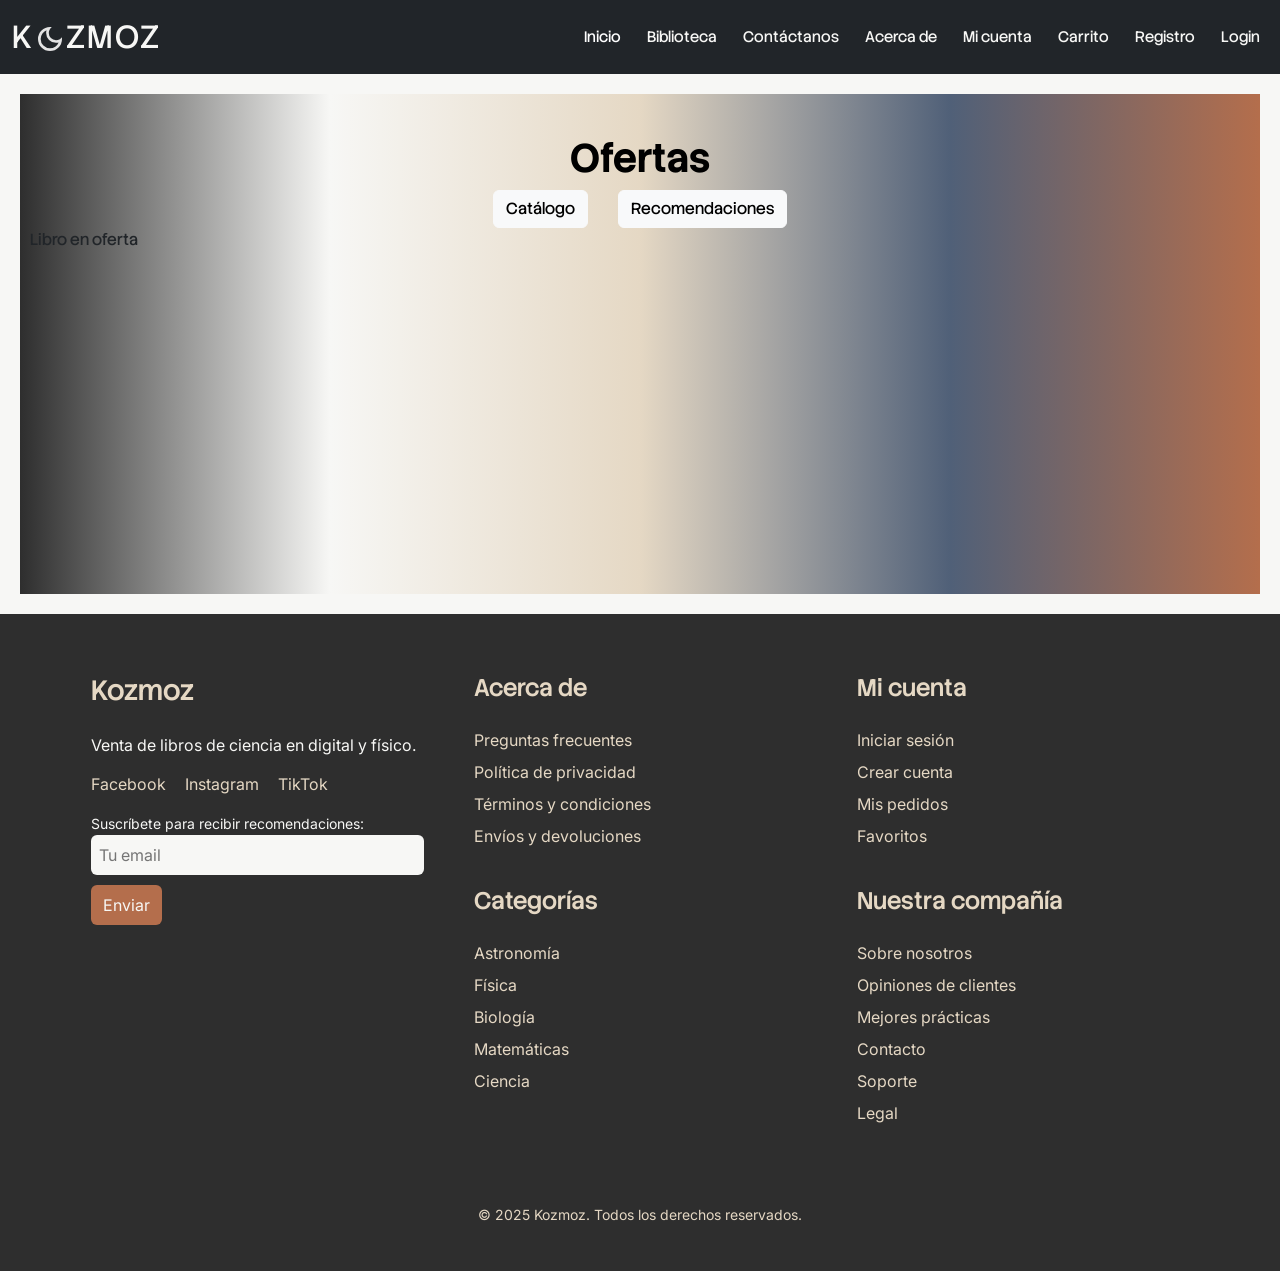
==== index.html @ bef9c787 "se soluciona errores" ====
<!DOCTYPE html>
<html lang="en">

<head>
    <meta charset="UTF-8">
    <meta name="viewport" content="width=device-width, initial-scale=1.0">

    <title>Home</title>

    <!-- Bootstrap -->
    <link href="https://cdn.jsdelivr.net/npm/bootstrap@5.3.2/dist/css/bootstrap.min.css" rel="stylesheet">

    <!-- Estilos propios -->
    <link rel="stylesheet" href="./CSS/estilos.css">

    <!-- Stack Sans Headline -->
    <link rel="preconnect" href="https://fonts.googleapis.com">
    <link rel="preconnect" href="https://fonts.gstatic.com" crossorigin>
    <link href="https://fonts.googleapis.com/css2?family=Stack+Sans+Headline:wght@200..700&display=swap" rel="stylesheet">

    <!-- Inter -->
    <link rel="preconnect" href="https://fonts.googleapis.com">
    <link rel="preconnect" href="https://fonts.gstatic.com" crossorigin>
    <link href="https://fonts.googleapis.com/css2?family=Inter:ital,opsz,wght@0,14..32,100..900;1,14..32,100..900&family=Stack+Sans+Headline:wght@200..700&display=swap" rel="stylesheet">
    
</head>

<body>
 <!--Yerania-->
    <!-- NavBar -->
    <nav class="navbar navbar-expand-lg navbar-dark bg-dark">
        <div class="container-fluid">
    <!-- Logo -->
            <a class="navbar-brand logo-text" href="#">
                K<span class="icon"><svg xmlns="http://www.w3.org/2000/svg" height="32px" viewBox="0 -960 960 960"
                        width="32px" fill="#e3e3e3">
                        <path
                            d="M480-120q-150 0-255-105T120-480q0-150 105-255t255-105q14 0 27.5 1t26.5 3q-41 29-65.5 75.5T444-660q0 90 63 153t153 63q55 0 101-24.5t75-65.5q2 13 3 26.5t1 27.5q0 150-105 255T480-120Zm0-80q88 0 158-48.5T740-375q-20 5-40 8t-40 3q-123 0-209.5-86.5T364-660q0-20 3-40t8-40q-78 32-126.5 102T200-480q0 116 82 198t198 82Zm-10-270Z" />
                    </svg></span>ZMOZ
            </a>
          <!-- Logo 
            <a class="navbar-brand logo-text" href="#">
                KOZMOZ
            </a>-->

            <!-- Botón Responsive -->
            <button class="navbar-toggler" type="button" data-bs-toggle="collapse" data-bs-target="#navbarNav"
                aria-controls="navbarNav" aria-expanded="false" aria-label="Toggle navigation">
                <span class="navbar-toggler-icon"></span>
            </button>

            <!-- Enlaces -->
            <div class="collapse navbar-collapse" id="navbarNav">
                <ul class="navbar-nav ms-auto">

                    <li class="nav-item">
                        <a class="nav-link active" href="#">Inicio</a>
                    </li>

                    <li class="nav-item">
                        <a class="nav-link" href="#">Biblioteca</a>
                    </li>

                    <li class="nav-item">
                        <a class="nav-link" href="#">Contáctanos</a>
                    </li>

                    <li class="nav-item">
                        <a class="nav-link" href="./acercaDe.html">Acerca de</a>
                    </li>

                    <li class="nav-item">
                        <a class="nav-link" href="#">Mi cuenta</a>
                    </li>

                    <li class="nav-item">
                        <a class="nav-link" href="#">Carrito</a>
                    </li>

                    <li class="nav-item">
                        <a class="nav-link" href="#">Registro</a>
                    </li>

                    <li class="nav-item">
                        <a class="nav-link" href="#">Login</a>
                    </li>

                </ul>
            </div>
        </div>
    </nav>
    <!--/Yerania-->


<!--Carlos y Karen-->


    <!-- Sección principal -->
     <section class="hero">

        <div class="miCaja">

        <h1 class="titulo">Ofertas</h1>

        <div class="buttons">
            <button style="margin-right: 15px;" type="button" class="btn btn-light">Catálogo</button>
            <button style="margin-left: 15px;" type="button" class="btn btn-light">Recomendaciones</button>
        </div>

        <div class="product-placeholder">
            <div class="product-box">Libro en oferta</div>
        </div>
    </section>
    </div>


    <!--Footer-->
  <footer class="footer">
  <div class="footer-container">

    <div class="footer-column">
      <h3>Kozmoz</h3>
      <p>Venta de libros de ciencia en digital y físico.</p>

      <div class="footer-social">
        <a href="#">Facebook</a>
        <a href="#">Instagram</a>
        <a href="#">TikTok</a>
      </div>

      <form class="footer-newsletter">
        <label>Suscríbete para recibir recomendaciones:</label>
        <input type="email" placeholder="Tu email">
        <button type="submit">Enviar</button>
      </form>
    </div>

    <div class="footer-column">
      <h4>Acerca de</h4>
      <ul>
        <li><a href="#">Preguntas frecuentes</a></li>
        <li><a href="#">Política de privacidad</a></li>
        <li><a href="#">Términos y condiciones</a></li>
        <li><a href="#">Envíos y devoluciones</a></li>
      </ul>

      <h4>Categorías</h4>
      <ul>
        <li><a href="#">Astronomía</a></li>
        <li><a href="#">Física</a></li>
        <li><a href="#">Biología</a></li>
        <li><a href="#">Matemáticas</a></li>
        <li><a href="#">Ciencia</a></li>
      </ul>
    </div>

    <div class="footer-column">
      <h4>Mi cuenta</h4>
      <ul>
        <li><a href="#">Iniciar sesión</a></li>
        <li><a href="#">Crear cuenta</a></li>
        <li><a href="#">Mis pedidos</a></li>
        <li><a href="#">Favoritos</a></li>
      </ul>

      <h4>Nuestra compañía</h4>
      <ul>
        <li><a href="#">Sobre nosotros</a></li>
        <li><a href="#">Opiniones de clientes</a></li>
        <li><a href="#">Mejores prácticas</a></li>
        <li><a href="#">Contacto</a></li>
        <li><a href="#">Soporte</a></li>
        <li><a href="#">Legal</a></li>
      </ul>
    </div>

  </div>

  <div class="footer-bottom">
    <p>© 2025 Kozmoz. Todos los derechos reservados.</p>
  </div>
</footer>

       
    </body>

</html>
---- CSS/estilos.css ----
/* Variables de estilo */

html {
    /* color de fondo y color de letra navBar */
    --bgColor: #F7F7F5;
    --bgnavBarColor: #2E2E2E;
    --navBarLogo: "Montserrat", "sans-serif";

    /* Quienes somos? */
    --h2Color: #506078;
    --h2Font: "Stack Sans Headline", "sans-serif"; /*Poppins

    /* Vision, mision, valores, titulos de bios. */
    --titleMision: #B46E4C;

    /* parrafos */
    --pColor: Black;
    --pFont: "Inter", "sans-serif";

    /*Footer pagina principal*/
    --footerBg: #2E2E2E;          
    --footerText: #F7F7F5;        
    --footerLink: #E5D8C4;       
    --footerLinkHover: #B46E4C;   
    --footerTitle: #E5D8C4;       
    --footerInputBg: #F7F7F5;    
    --footerInputText: #2E2E2E;   
    --footerBtnBg: #B46E4C;      
    --footerBtnText: #F7F7F5;     


}

body {
    margin: 0;
    padding: 0;
    background-color: var(--bgColor) !important;
    font-family: var(--h2Font);
}

/* ========================= acerca de nosotr@s========================= */

/*NavBar*/
/*Texto del logotipo*/
.logo-text {
    font-family: var(--h2Font);
    font-size: 2rem !important;
    letter-spacing: 2px;
    font-weight: 400;
    color: var(--bgColor) !important;
}
/* Ajustes de los enlaces del navbar */
.navbar-nav .nav-link {
    font-family: var(--h2Font);
    font-size: 0.95rem;
    font-weight: 400;
    transition: 0.3s ease;
    color: var(--bgColor);
}
/*Efecto hover cuando el usuario pasa el mouse*/
.navbar-nav .nav-link:hover {
    color: var(--titleMision);
}
/* Ajuste pequeño para separar un poco los enlaces del navBar */
.nav-item {
    margin-left: 10px;
}

/* Quienes somos */

h1, h1.title-Us, h1.contacto {
    color: var(--h2Color);
    font-family: var(--h2Font);
    font-size: 45px;
    text-align: center;
    margin-top: 20px;
}

h1.descripcion {
    color: var(--h2Color);
    font-family: var(--h2Font);
    font-size: 40px;
    background-color: var(--bgColor);
}

h2.descripcion {
    text-align: center;
}

.descripcion {
    background-color: var(--bgColor);
    width: 27.8rem;
    border-radius: 10px;
}

div.descripcion1 {
    background-color: var(--bgColor);
    width: 29.7rem;
    border-radius: 10px;
}

img.descripcion1 {
    width: 35rem;
    height: 23rem;
    border-radius: 10px;
}

.descripcionCard {
    background-color: var(--bgColor);
    width: 29.8rem;
}

.descripcion1:hover {
    transform: scale(1.01);
    box-shadow: 0px 6px 18px rgba(0, 0, 0, 0.2);
    transition: transform .2s ease-in-out, box-shadow .2s ease-in-out;
}

h2.banner {
    color: var(--h2Color);
    font-family: var(--h2Font);
    font-size: 40px;
    text-align: center;
    margin-top: 50px;
}

.card-textobanner {
    background-color: var(--bgColor);
    font-family: var(--pFont);
    font-size: 25px;
    text-align: justify;
}

p.descripcion {
    background-color: var(--bgColor);
    color: var(--bgnavBarColor);
    font-family: var(--pFont);
    font-size: 22px;
    text-align: justify;
}

/*Biografías*/

.titulo {
    text-align: center;
    margin-top: 30px;
    font-size: 2.5rem;
    font-weight: 700;
    color: var(--titleMision);
}

.tarjeta {
    border-radius: 15px !important;
    overflow: hidden;
    box-shadow: 0px 4px 10px rgba(0, 0, 0, 0.1);
    transition: transform .2s ease-in-out, box-shadow .2s ease-in-out;
}

.tarjeta:hover {
    transform: scale(1.04);
    box-shadow: 0px 6px 18px rgba(0, 0, 0, 0.2);
}

.tarjeta img {
    height: 360px;
    object-fit: cover;
}

.card-body {
    background: var(--bgColor);
    padding: 20px;
}

h5.card-title {
    color: var(--bgColor);
    font-weight: bold;
    font-size: 1.25rem;
    margin-bottom: 10px;
    font-family: var(--h2Font);
}

p.card-text {
    color: var(--bgColor);
    font-size: 0.95rem;
    font-family: var(--pFont);
}

.card-body {
    background: var(--bgnavBarColor);
    padding: 20px;
}

.specialCard {
    width: 26rem;
    margin: auto;
    margin-top: 25px;
}


/* Footer */

    footer {
        display: flex;
        flex-direction: column;  /* Apila iconos arriba, texto abajo */
        align-items: center;     /* para centrar todo */
        gap: 15px;               /* Separación vertical */
        padding: 20px 0;
    }

    .footer-icon-row {
        display: flex;              
        gap: 25px;                  
        justify-content: center;    
        width: 100%;
        text-decoration:none;
    }

    a.bottom {
        text-decoration: none;
        font-size: 16px;
        color: black;
    }

/* Mision, vision y valores */

.accordion {
    width: 1000px;
    margin: 90px auto;
    color: black;
    background-color: white;
    padding: 45px 45px;
}

.accordion .container {
    position: relative;
    margin: 10px 10px;
}

.accordion .label {
    position: relative;
    padding: 10px 0;
    font-size: 30px;
    color: black;
    cursor: pointer;
}

.accordion .label::before {
    content: '+';
    color: black;
    position: absolute;
    top: 50%;
    right: -5px;
    font-size: 30px;
    transform: translateY(-50%);
}

.accordion .content {
    position: relative;
    background: white;
    height: 0;
    font-size: 20px;
    text-align: justify;
    width: 780px;
    overflow: hidden;
    transition: 0.5s;
}

.accordion hr {
    width: 100;
    margin-left: 0;
    border: 1px solid grey;
}

.accordion .container.active .content {
    height: 150px;
}

.accordion .container.active .label::before {
    content: '-';
    font-size: 30px;
}

/* ========================== Contáctanos ============================== */

.contacto {
    padding-top: 20px;
    text-align: center;
    font-family: var(--h2Font);
    color: var(--h2Color);
}

p.contacto {
    font-family: var(--pFont);
    color: var(--pColor);
    font-size: 20px;
    text-align: center;
}

label.contacto {
    font-size: 20px;
    text-align: center;
}

input.contacto,
label.contacto,
select option.contacto, selected option.contacto {
    width: 750px;
    height: 50px;
    font-size: 20px;
    padding: 8px;
    border-radius: 8px;
}

input.contacto {
    border: 1px solid #ccc;
    transition: box-shadow 0.3s ease;
}

textarea.contacto {
    width: 750px;
    height: 150px;
    font-size: 20px;
    padding: 8px;
    border-radius: 8px;
}

.contacto-boton {
    color: var(--bgColor);
    width: 200px;
    height: 50px;
    font-size: 20px;
    background-color: var(--titleMision);
    border: 1px #B46E4C !important;
    margin-bottom: 8rem;
}

.miCaja {
  width: auto;
  height: 500px;
  background: linear-gradient(to right,
  #2E2E2E,
  #F7F7F5,
  #E5D8C4,
  #506078,
  #B46E4C);
  padding: 10px; 
  margin: 20px;
}

.titulo{
    color: black;
}

.buttons {
  display: flex;
  justify-content: center; 
  align-items: center;   
}

/* ===================== Footer Kozmoz ===================== */

.footer {
    background: var(--footerBg);
    color: var(--footerText);
    padding: 60px 20px 30px;
    font-family: var(--pFont);
}

.footer-container {
    display: flex;
    flex-direction: row;
    gap: 50px;
    max-width: 1200px;
    margin: auto;
}

.footer-column {
    flex: 1;
    display: flex;
    flex-direction: column;
    gap: 15px;
}

.footer-column h3,
.footer-column h4 {
    color: var(--footerTitle);
    font-family: var(--h2Font);
    margin-bottom: 10px;
}

.footer-column p {
    color: var(--footerText);
    margin: 0;
}

.footer-column ul {
    list-style: none;
    padding: 0;
}

.footer-column ul li {
    margin-bottom: 8px;
}

.footer-column a {
    text-decoration: none;
    color: var(--footerLink);
    transition: 0.3s ease;
    font-family: var(--pFont);
}

.footer-column a:hover {
    color: var(--footerLinkHover);
}

.footer-social a {
    margin-right: 15px;
    font-family: var(--pFont);
}

.footer-newsletter label {
    font-family: var(--pFont);
    font-size: 14px;
    color: var(--footerText);
}

.footer-newsletter input {
    width: 100%;
    padding: 8px;
    background: var(--footerInputBg);
    color: var(--footerInputText);
    border: none;
    border-radius: 6px;
}

.footer-newsletter button {
    margin-top: 10px;
    padding: 8px 12px;
    background: var(--footerBtnBg);
    color: var(--footerBtnText);
    border: none;
    border-radius: 6px;
    cursor: pointer;
    font-family: var(--pFont);
}

.footer-newsletter button:hover {
    background: var(--footerLinkHover);
}

.footer-bottom {
    text-align: center;
    margin-top: 40px;
    font-size: 14px;
    color: var(--footerLink);
    font-family: var(--pFont);
}

/* Mobile */
@media (max-width: 768px) {
    .footer-container {
        flex-direction: column;
        text-align: center;
    }

    .footer-social a {
        margin-right: 10px;
    }
}

 /* Productos =========================================================== */
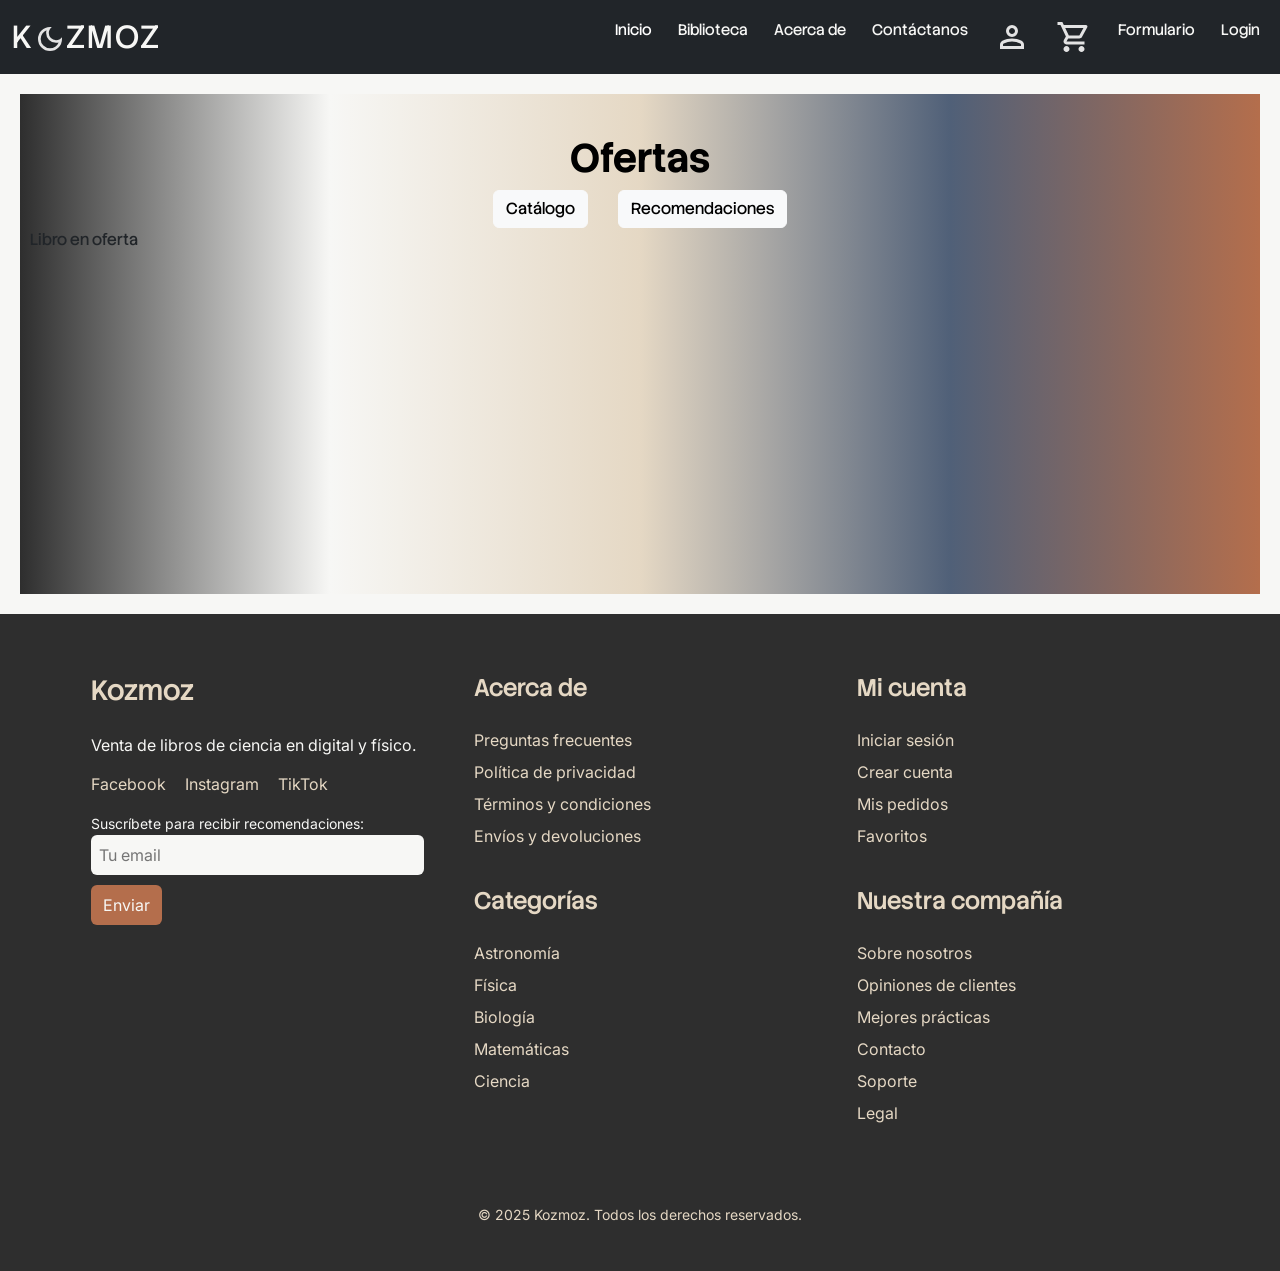
==== commit ac5bba2a: "Se agrega nuevo pie de página y barra de navegación a todas las páginas (5) y se hace responsiva la " ====
--- a/index.html
+++ b/index.html
@@ -26,11 +26,11 @@
 </head>
 
 <body>
- <!--Yerania-->
     <!-- NavBar -->
     <nav class="navbar navbar-expand-lg navbar-dark bg-dark">
         <div class="container-fluid">
-    <!-- Logo -->
+
+            <!-- Logo -->
             <a class="navbar-brand logo-text" href="#">
                 K<span class="icon"><svg xmlns="http://www.w3.org/2000/svg" height="32px" viewBox="0 -960 960 960"
                         width="32px" fill="#e3e3e3">
@@ -38,10 +38,6 @@
                             d="M480-120q-150 0-255-105T120-480q0-150 105-255t255-105q14 0 27.5 1t26.5 3q-41 29-65.5 75.5T444-660q0 90 63 153t153 63q55 0 101-24.5t75-65.5q2 13 3 26.5t1 27.5q0 150-105 255T480-120Zm0-80q88 0 158-48.5T740-375q-20 5-40 8t-40 3q-123 0-209.5-86.5T364-660q0-20 3-40t8-40q-78 32-126.5 102T200-480q0 116 82 198t198 82Zm-10-270Z" />
                     </svg></span>ZMOZ
             </a>
-          <!-- Logo 
-            <a class="navbar-brand logo-text" href="#">
-                KOZMOZ
-            </a>-->
 
             <!-- Botón Responsive -->
             <button class="navbar-toggler" type="button" data-bs-toggle="collapse" data-bs-target="#navbarNav"
@@ -54,15 +50,11 @@
                 <ul class="navbar-nav ms-auto">
 
                     <li class="nav-item">
-                        <a class="nav-link active" href="#">Inicio</a>
+                        <a class="nav-link active" href="./index.html">Inicio</a>
                     </li>
 
                     <li class="nav-item">
-                        <a class="nav-link" href="#">Biblioteca</a>
-                    </li>
-
-                    <li class="nav-item">
-                        <a class="nav-link" href="#">Contáctanos</a>
+                        <a class="nav-link" href="./Items.html">Biblioteca</a>
                     </li>
 
                     <li class="nav-item">
@@ -70,15 +62,28 @@
                     </li>
 
                     <li class="nav-item">
-                        <a class="nav-link" href="#">Mi cuenta</a>
+                        <a class="nav-link" href="./contacto.html">Contáctanos</a>
+                    </li>
+
+                    <!-- Perfil -->
+                    <li class="nav-item">
+                        <a class="nav-link" href="#"><svg xmlns="http://www.w3.org/2000/svg" height="36px"
+                                viewBox="0 -960 960 960" width="36px" fill="#e3e3e3">
+                                <path
+                                    d="M480-480q-66 0-113-47t-47-113q0-66 47-113t113-47q66 0 113 47t47 113q0 66-47 113t-113 47ZM160-160v-112q0-34 17.5-62.5T224-378q62-31 126-46.5T480-440q66 0 130 15.5T736-378q29 15 46.5 43.5T800-272v112H160Zm80-80h480v-32q0-11-5.5-20T700-306q-54-27-109-40.5T480-360q-56 0-111 13.5T260-306q-9 5-14.5 14t-5.5 20v32Zm240-320q33 0 56.5-23.5T560-640q0-33-23.5-56.5T480-720q-33 0-56.5 23.5T400-640q0 33 23.5 56.5T480-560Zm0-80Zm0 400Z" />
+                            </svg></a>
+                    </li>
+                    <!--Carrito -->
+                    <li class="nav-item">
+                        <a class="nav-link" href="#"><svg xmlns="http://www.w3.org/2000/svg" height="36px"
+                                viewBox="0 -960 960 960" width="36px" fill="#e3e3e3">
+                                <path
+                                    d="M280-80q-33 0-56.5-23.5T200-160q0-33 23.5-56.5T280-240q33 0 56.5 23.5T360-160q0 33-23.5 56.5T280-80Zm400 0q-33 0-56.5-23.5T600-160q0-33 23.5-56.5T680-240q33 0 56.5 23.5T760-160q0 33-23.5 56.5T680-80ZM246-720l96 200h280l110-200H246Zm-38-80h590q23 0 35 20.5t1 41.5L692-482q-11 20-29.5 31T622-440H324l-44 80h480v80H280q-45 0-68-39.5t-2-78.5l54-98-144-304H40v-80h130l38 80Zm134 280h280-280Z" />
+                            </svg></a>
                     </li>
 
                     <li class="nav-item">
-                        <a class="nav-link" href="#">Carrito</a>
-                    </li>
-
-                    <li class="nav-item">
-                        <a class="nav-link" href="#">Registro</a>
+                        <a class="nav-link" href="./formulario.html">Formulario</a>
                     </li>
 
                     <li class="nav-item">
@@ -89,11 +94,6 @@
             </div>
         </div>
     </nav>
-    <!--/Yerania-->
-
-
-<!--Carlos y Karen-->
-
 
     <!-- Sección principal -->
      <section class="hero">
@@ -112,7 +112,6 @@
         </div>
     </section>
     </div>
-
 
     <!--Footer-->
   <footer class="footer">
@@ -181,7 +180,6 @@
   </div>
 </footer>
 
-       
     </body>
 
 </html>
--- a/CSS/estilos.css
+++ b/CSS/estilos.css
@@ -1,41 +1,39 @@
 /* Variables de estilo */
 
 html {
-    /* color de fondo y color de letra navBar */
-    --bgColor: #F7F7F5;
-    --bgnavBarColor: #2E2E2E;
-    --navBarLogo: "Montserrat", "sans-serif";
-
-    /* Quienes somos? */
-    --h2Color: #506078;
-    --h2Font: "Stack Sans Headline", "sans-serif"; /*Poppins
+  /* color de fondo y color de letra navBar */
+  --bgColor: #f7f7f5;
+  --bgnavBarColor: #2e2e2e;
+  --navBarLogo: "Montserrat", "sans-serif";
+
+  /* Quienes somos? */
+  --h2Color: #506078;
+  --h2Font: "Stack Sans Headline", "sans-serif"; /*Poppins
 
     /* Vision, mision, valores, titulos de bios. */
-    --titleMision: #B46E4C;
-
-    /* parrafos */
-    --pColor: Black;
-    --pFont: "Inter", "sans-serif";
-
-    /*Footer pagina principal*/
-    --footerBg: #2E2E2E;          
-    --footerText: #F7F7F5;        
-    --footerLink: #E5D8C4;       
-    --footerLinkHover: #B46E4C;   
-    --footerTitle: #E5D8C4;       
-    --footerInputBg: #F7F7F5;    
-    --footerInputText: #2E2E2E;   
-    --footerBtnBg: #B46E4C;      
-    --footerBtnText: #F7F7F5;     
-
-
+  --titleMision: #b46e4c;
+
+  /* parrafos */
+  --pColor: Black;
+  --pFont: "Inter", "sans-serif";
+
+  /*Footer pagina principal*/
+  --footerBg: #2e2e2e;
+  --footerText: #f7f7f5;
+  --footerLink: #e5d8c4;
+  --footerLinkHover: #b46e4c;
+  --footerTitle: #e5d8c4;
+  --footerInputBg: #f7f7f5;
+  --footerInputText: #2e2e2e;
+  --footerBtnBg: #b46e4c;
+  --footerBtnText: #f7f7f5;
 }
 
 body {
-    margin: 0;
-    padding: 0;
-    background-color: var(--bgColor) !important;
-    font-family: var(--h2Font);
+  margin: 0;
+  padding: 0;
+  background-color: var(--bgColor) !important;
+  font-family: var(--h2Font);
 }
 
 /* ========================= acerca de nosotr@s========================= */
@@ -43,429 +41,459 @@
 /*NavBar*/
 /*Texto del logotipo*/
 .logo-text {
-    font-family: var(--h2Font);
-    font-size: 2rem !important;
-    letter-spacing: 2px;
-    font-weight: 400;
-    color: var(--bgColor) !important;
+  font-family: var(--h2Font);
+  font-size: 2rem !important;
+  letter-spacing: 2px;
+  font-weight: 400;
+  color: var(--bgColor) !important;
 }
 /* Ajustes de los enlaces del navbar */
 .navbar-nav .nav-link {
-    font-family: var(--h2Font);
-    font-size: 0.95rem;
-    font-weight: 400;
-    transition: 0.3s ease;
-    color: var(--bgColor);
+  font-family: var(--h2Font);
+  font-size: 0.95rem;
+  font-weight: 400;
+  transition: 0.3s ease;
+  color: var(--bgColor);
 }
 /*Efecto hover cuando el usuario pasa el mouse*/
 .navbar-nav .nav-link:hover {
-    color: var(--titleMision);
+  color: var(--titleMision);
 }
 /* Ajuste pequeño para separar un poco los enlaces del navBar */
 .nav-item {
-    margin-left: 10px;
+  margin-left: 10px;
 }
 
 /* Quienes somos */
 
-h1, h1.title-Us, h1.contacto {
-    color: var(--h2Color);
-    font-family: var(--h2Font);
-    font-size: 45px;
-    text-align: center;
-    margin-top: 20px;
+h1,
+h1.title-Us,
+h1.contacto {
+  color: var(--h2Color);
+  font-family: var(--h2Font);
+  font-size: 45px;
+  text-align: center;
+  margin-top: 20px;
 }
 
 h1.descripcion {
-    color: var(--h2Color);
-    font-family: var(--h2Font);
-    font-size: 40px;
-    background-color: var(--bgColor);
+  color: var(--h2Color);
+  font-family: var(--h2Font);
+  font-size: 40px;
+  background-color: var(--bgColor);
 }
 
 h2.descripcion {
-    text-align: center;
+  text-align: center;
 }
 
 .descripcion {
-    background-color: var(--bgColor);
-    width: 27.8rem;
-    border-radius: 10px;
+  background-color: var(--bgColor);
+  width: 27.8rem;
+  border-radius: 10px;
 }
 
 div.descripcion1 {
-    background-color: var(--bgColor);
-    width: 29.7rem;
-    border-radius: 10px;
+  background-color: var(--bgColor);
+  width: 29.7rem;
+  border-radius: 10px;
 }
 
 img.descripcion1 {
-    width: 35rem;
-    height: 23rem;
-    border-radius: 10px;
+  width: 35rem;
+  height: 23rem;
+  border-radius: 10px;
 }
 
 .descripcionCard {
-    background-color: var(--bgColor);
-    width: 29.8rem;
+  background-color: var(--bgColor);
+  width: 29.8rem;
 }
 
 .descripcion1:hover {
-    transform: scale(1.01);
-    box-shadow: 0px 6px 18px rgba(0, 0, 0, 0.2);
-    transition: transform .2s ease-in-out, box-shadow .2s ease-in-out;
+  transform: scale(1.01);
+  box-shadow: 0px 6px 18px rgba(0, 0, 0, 0.2);
+  transition: transform 0.2s ease-in-out, box-shadow 0.2s ease-in-out;
 }
 
 h2.banner {
-    color: var(--h2Color);
-    font-family: var(--h2Font);
-    font-size: 40px;
-    text-align: center;
-    margin-top: 50px;
+  color: var(--h2Color);
+  font-family: var(--h2Font);
+  font-size: 40px;
+  text-align: center;
+  margin-top: 50px;
 }
 
 .card-textobanner {
-    background-color: var(--bgColor);
-    font-family: var(--pFont);
-    font-size: 25px;
-    text-align: justify;
+  background-color: var(--bgColor);
+  font-family: var(--pFont);
+  font-size: 25px;
+  text-align: justify;
 }
 
 p.descripcion {
-    background-color: var(--bgColor);
-    color: var(--bgnavBarColor);
-    font-family: var(--pFont);
-    font-size: 22px;
-    text-align: justify;
+  background-color: var(--bgColor);
+  color: var(--bgnavBarColor);
+  font-family: var(--pFont);
+  font-size: 22px;
+  text-align: justify;
 }
 
 /*Biografías*/
 
 .titulo {
-    text-align: center;
-    margin-top: 30px;
-    font-size: 2.5rem;
-    font-weight: 700;
-    color: var(--titleMision);
+  text-align: center;
+  margin-top: 30px;
+  font-size: 2.5rem;
+  font-weight: 700;
+  color: var(--titleMision);
 }
 
 .tarjeta {
-    border-radius: 15px !important;
-    overflow: hidden;
-    box-shadow: 0px 4px 10px rgba(0, 0, 0, 0.1);
-    transition: transform .2s ease-in-out, box-shadow .2s ease-in-out;
+  border-radius: 15px !important;
+  overflow: hidden;
+  box-shadow: 0px 4px 10px rgba(0, 0, 0, 0.1);
+  transition: transform 0.2s ease-in-out, box-shadow 0.2s ease-in-out;
 }
 
 .tarjeta:hover {
-    transform: scale(1.04);
-    box-shadow: 0px 6px 18px rgba(0, 0, 0, 0.2);
+  transform: scale(1.04);
+  box-shadow: 0px 6px 18px rgba(0, 0, 0, 0.2);
 }
 
 .tarjeta img {
-    height: 360px;
-    object-fit: cover;
+  height: 360px;
+  object-fit: cover;
 }
 
 .card-body {
-    background: var(--bgColor);
+  background: var(--bgColor);
+  padding: 20px;
+}
+
+h5.card-title {
+  color: var(--bgColor);
+  font-weight: bold;
+  font-size: 1.25rem;
+  margin-bottom: 10px;
+  font-family: var(--h2Font);
+}
+
+p.card-text {
+  color: var(--bgColor);
+  font-size: 0.95rem;
+  font-family: var(--pFont);
+}
+
+.card-body {
+  background: var(--bgnavBarColor);
+  padding: 20px;
+}
+
+.specialCard {
+  width: 26rem;
+  margin: auto;
+  margin-top: 25px;
+}
+
+/* Footer */
+
+footer {
+  display: flex;
+  flex-direction: column; /* Apila iconos arriba, texto abajo */
+  align-items: center; /* para centrar todo */
+  gap: 15px; /* Separación vertical */
+  padding: 20px 0;
+}
+
+.footer-icon-row {
+  display: flex;
+  gap: 25px;
+  justify-content: center;
+  width: 100%;
+  text-decoration: none;
+}
+
+a.bottom {
+  text-decoration: none;
+  font-size: 16px;
+  color: black;
+}
+
+/* Mision, vision y valores */
+
+.accordion {
+  width: 100%;
+  max-width: 1000px;     /* antes width fija */
+  margin: 90px auto;
+  color: black;
+  background-color: white;
+  padding: 45px;
+}
+
+.accordion .container {
+  position: relative;
+  margin: 10px 10px;
+}
+
+.accordion .label {
+  position: relative;
+  padding: 10px 0;
+  font-size: 30px;
+  color: black;
+  cursor: pointer;
+}
+
+.accordion .label::before {
+  content: "+";
+  color: black;
+  position: absolute;
+  top: 50%;
+  right: 0;       /* antes -5px: se desbordaba en pantallas pequeñas */
+  font-size: 30px;
+  transform: translateY(-50%);
+}
+
+.accordion .content {
+  position: relative;
+  background: white;
+  max-height: 0;
+  font-size: 20px;
+  text-align: justify;
+  width: 100%;              /* ← antes era 780px fijo */
+  overflow: hidden;
+  transition: max-height 0.5s ease;
+}
+
+.accordion hr {
+  width: 100%;            
+  margin-left: 0;
+  border: 1px solid grey;
+}
+
+.accordion .container.active .content {
+  max-height: 500px;       /* suficiente para cualquier contenido */
+}
+
+.accordion .container.active .label::before {
+  content: "-";
+  font-size: 30px;
+}
+
+
+/* ============================
+   📱 RESPONSIVE (móviles)
+   ============================ */
+@media (max-width: 768px) {
+  
+  .accordion {
     padding: 20px;
-}
-
-h5.card-title {
-    color: var(--bgColor);
-    font-weight: bold;
-    font-size: 1.25rem;
-    margin-bottom: 10px;
-    font-family: var(--h2Font);
-}
-
-p.card-text {
-    color: var(--bgColor);
-    font-size: 0.95rem;
-    font-family: var(--pFont);
-}
-
-.card-body {
-    background: var(--bgnavBarColor);
-    padding: 20px;
-}
-
-.specialCard {
-    width: 26rem;
-    margin: auto;
-    margin-top: 25px;
-}
-
-
-/* Footer */
-
-    footer {
-        display: flex;
-        flex-direction: column;  /* Apila iconos arriba, texto abajo */
-        align-items: center;     /* para centrar todo */
-        gap: 15px;               /* Separación vertical */
-        padding: 20px 0;
-    }
-
-    .footer-icon-row {
-        display: flex;              
-        gap: 25px;                  
-        justify-content: center;    
-        width: 100%;
-        text-decoration:none;
-    }
-
-    a.bottom {
-        text-decoration: none;
-        font-size: 16px;
-        color: black;
-    }
-
-/* Mision, vision y valores */
-
-.accordion {
-    width: 1000px;
-    margin: 90px auto;
-    color: black;
-    background-color: white;
-    padding: 45px 45px;
-}
-
-.accordion .container {
-    position: relative;
-    margin: 10px 10px;
-}
-
-.accordion .label {
-    position: relative;
-    padding: 10px 0;
-    font-size: 30px;
-    color: black;
-    cursor: pointer;
-}
-
-.accordion .label::before {
-    content: '+';
-    color: black;
-    position: absolute;
-    top: 50%;
-    right: -5px;
-    font-size: 30px;
-    transform: translateY(-50%);
-}
-
-.accordion .content {
-    position: relative;
-    background: white;
-    height: 0;
-    font-size: 20px;
-    text-align: justify;
-    width: 780px;
-    overflow: hidden;
-    transition: 0.5s;
-}
-
-.accordion hr {
-    width: 100;
-    margin-left: 0;
-    border: 1px solid grey;
-}
-
-.accordion .container.active .content {
-    height: 150px;
-}
-
-.accordion .container.active .label::before {
-    content: '-';
-    font-size: 30px;
+  }
+
+  .accordion .label {
+    font-size: 24px;
+  }
+
+  .accordion .label::before {
+    font-size: 28px;
+  }
+
+  .accordion .content {
+    font-size: 18px;
+  }
 }
 
 /* ========================== Contáctanos ============================== */
 
-.contacto {
-    padding-top: 20px;
-    text-align: center;
-    font-family: var(--h2Font);
-    color: var(--h2Color);
-}
-
+/* --- Estilo general para textos de la sección --- */
+.contacto-container {
+  max-width: 850px;
+  padding-top: 10px;
+  text-align: center;
+  font-family: var(--h2Font);
+  color: var(--h2Color);
+}
 p.contacto {
-    font-family: var(--pFont);
-    color: var(--pColor);
-    font-size: 20px;
-    text-align: center;
+  font-family: var(--pFont);
+  color: var(--pColor);
+  font-size: 20px;
 }
 
 label.contacto {
-    font-size: 20px;
-    text-align: center;
-}
+  font-size: 20px;
+} /* --- Etiquetas de los inputs --- */
 
 input.contacto,
-label.contacto,
-select option.contacto, selected option.contacto {
-    width: 750px;
-    height: 50px;
-    font-size: 20px;
-    padding: 8px;
-    border-radius: 8px;
-}
-
-input.contacto {
-    border: 1px solid #ccc;
-    transition: box-shadow 0.3s ease;
-}
+textarea.contacto,
+select.contacto {
+  width: 100%; /* Responsivo */
+  max-width: 500px;
+  font-size: 18px;
+  padding: 8px;
+  border-radius: 8px;
+  margin: 0 auto; /* Centra el campo dentro del form */
+  display: block;
+} /* --- Campos del formulario (input, select, textarea) --- */
+
+input.contacto,
+textarea.contacto,
+select.contacto {
+  border: 1px solid #ccc;
+  transition: box-shadow 0.3s ease;
+} /* --- Bordes, transición, etc. --- */
 
 textarea.contacto {
-    width: 750px;
-    height: 150px;
-    font-size: 20px;
-    padding: 8px;
-    border-radius: 8px;
+  height: 80px;
 }
 
 .contacto-boton {
-    color: var(--bgColor);
-    width: 200px;
-    height: 50px;
-    font-size: 20px;
-    background-color: var(--titleMision);
-    border: 1px #B46E4C !important;
-    margin-bottom: 8rem;
-}
+  width: 200px;
+  height: 50px;
+  font-size: 20px;
+  background-color: var(--titleMision);
+  color: var(--bgColor);
+  border: 1px solid #b46e4c !important;
+  margin: 20px auto 8rem auto;
+  display: block;
+  border-radius: 8px;
+}
+
+/* ========================== Index =========================================== */
 
 .miCaja {
   width: auto;
   height: 500px;
-  background: linear-gradient(to right,
-  #2E2E2E,
-  #F7F7F5,
-  #E5D8C4,
-  #506078,
-  #B46E4C);
-  padding: 10px; 
+  background: linear-gradient(
+    to right,
+    #2e2e2e,
+    #f7f7f5,
+    #e5d8c4,
+    #506078,
+    #b46e4c
+  );
+  padding: 10px;
   margin: 20px;
 }
 
-.titulo{
-    color: black;
+.titulo {
+  color: black;
 }
 
 .buttons {
   display: flex;
-  justify-content: center; 
-  align-items: center;   
-}
-
-/* ===================== Footer Kozmoz ===================== */
+  justify-content: center;
+  align-items: center;
+}
+
+/* Footer Kozmoz */
 
 .footer {
-    background: var(--footerBg);
-    color: var(--footerText);
-    padding: 60px 20px 30px;
-    font-family: var(--pFont);
+  background: var(--footerBg);
+  color: var(--footerText);
+  padding: 60px 20px 30px;
+  font-family: var(--pFont);
 }
 
 .footer-container {
-    display: flex;
-    flex-direction: row;
-    gap: 50px;
-    max-width: 1200px;
-    margin: auto;
+  display: flex;
+  flex-direction: row;
+  gap: 50px;
+  max-width: 1200px;
+  margin: auto;
 }
 
 .footer-column {
-    flex: 1;
-    display: flex;
-    flex-direction: column;
-    gap: 15px;
+  flex: 1;
+  display: flex;
+  flex-direction: column;
+  gap: 15px;
 }
 
 .footer-column h3,
 .footer-column h4 {
-    color: var(--footerTitle);
-    font-family: var(--h2Font);
-    margin-bottom: 10px;
+  color: var(--footerTitle);
+  font-family: var(--h2Font);
+  margin-bottom: 10px;
 }
 
 .footer-column p {
-    color: var(--footerText);
-    margin: 0;
+  color: var(--footerText);
+  margin: 0;
 }
 
 .footer-column ul {
-    list-style: none;
-    padding: 0;
+  list-style: none;
+  padding: 0;
 }
 
 .footer-column ul li {
-    margin-bottom: 8px;
+  margin-bottom: 8px;
 }
 
 .footer-column a {
-    text-decoration: none;
-    color: var(--footerLink);
-    transition: 0.3s ease;
-    font-family: var(--pFont);
+  text-decoration: none;
+  color: var(--footerLink);
+  transition: 0.3s ease;
+  font-family: var(--pFont);
 }
 
 .footer-column a:hover {
-    color: var(--footerLinkHover);
+  color: var(--footerLinkHover);
 }
 
 .footer-social a {
-    margin-right: 15px;
-    font-family: var(--pFont);
+  margin-right: 15px;
+  font-family: var(--pFont);
 }
 
 .footer-newsletter label {
-    font-family: var(--pFont);
-    font-size: 14px;
-    color: var(--footerText);
+  font-family: var(--pFont);
+  font-size: 14px;
+  color: var(--footerText);
 }
 
 .footer-newsletter input {
-    width: 100%;
-    padding: 8px;
-    background: var(--footerInputBg);
-    color: var(--footerInputText);
-    border: none;
-    border-radius: 6px;
+  width: 100%;
+  padding: 8px;
+  background: var(--footerInputBg);
+  color: var(--footerInputText);
+  border: none;
+  border-radius: 6px;
 }
 
 .footer-newsletter button {
-    margin-top: 10px;
-    padding: 8px 12px;
-    background: var(--footerBtnBg);
-    color: var(--footerBtnText);
-    border: none;
-    border-radius: 6px;
-    cursor: pointer;
-    font-family: var(--pFont);
+  margin-top: 10px;
+  padding: 8px 12px;
+  background: var(--footerBtnBg);
+  color: var(--footerBtnText);
+  border: none;
+  border-radius: 6px;
+  cursor: pointer;
+  font-family: var(--pFont);
 }
 
 .footer-newsletter button:hover {
-    background: var(--footerLinkHover);
+  background: var(--footerLinkHover);
 }
 
 .footer-bottom {
-    text-align: center;
-    margin-top: 40px;
-    font-size: 14px;
-    color: var(--footerLink);
-    font-family: var(--pFont);
+  text-align: center;
+  margin-top: 40px;
+  font-size: 14px;
+  color: var(--footerLink);
+  font-family: var(--pFont);
 }
 
 /* Mobile */
 @media (max-width: 768px) {
-    .footer-container {
-        flex-direction: column;
-        text-align: center;
-    }
-
-    .footer-social a {
-        margin-right: 10px;
-    }
-}
-
- /* Productos =========================================================== */
+  .footer-container {
+    flex-direction: column;
+    text-align: center;
+  }
+
+  .footer-social a {
+    margin-right: 10px;
+  }
+}
+
+/* Productos =========================================================== */
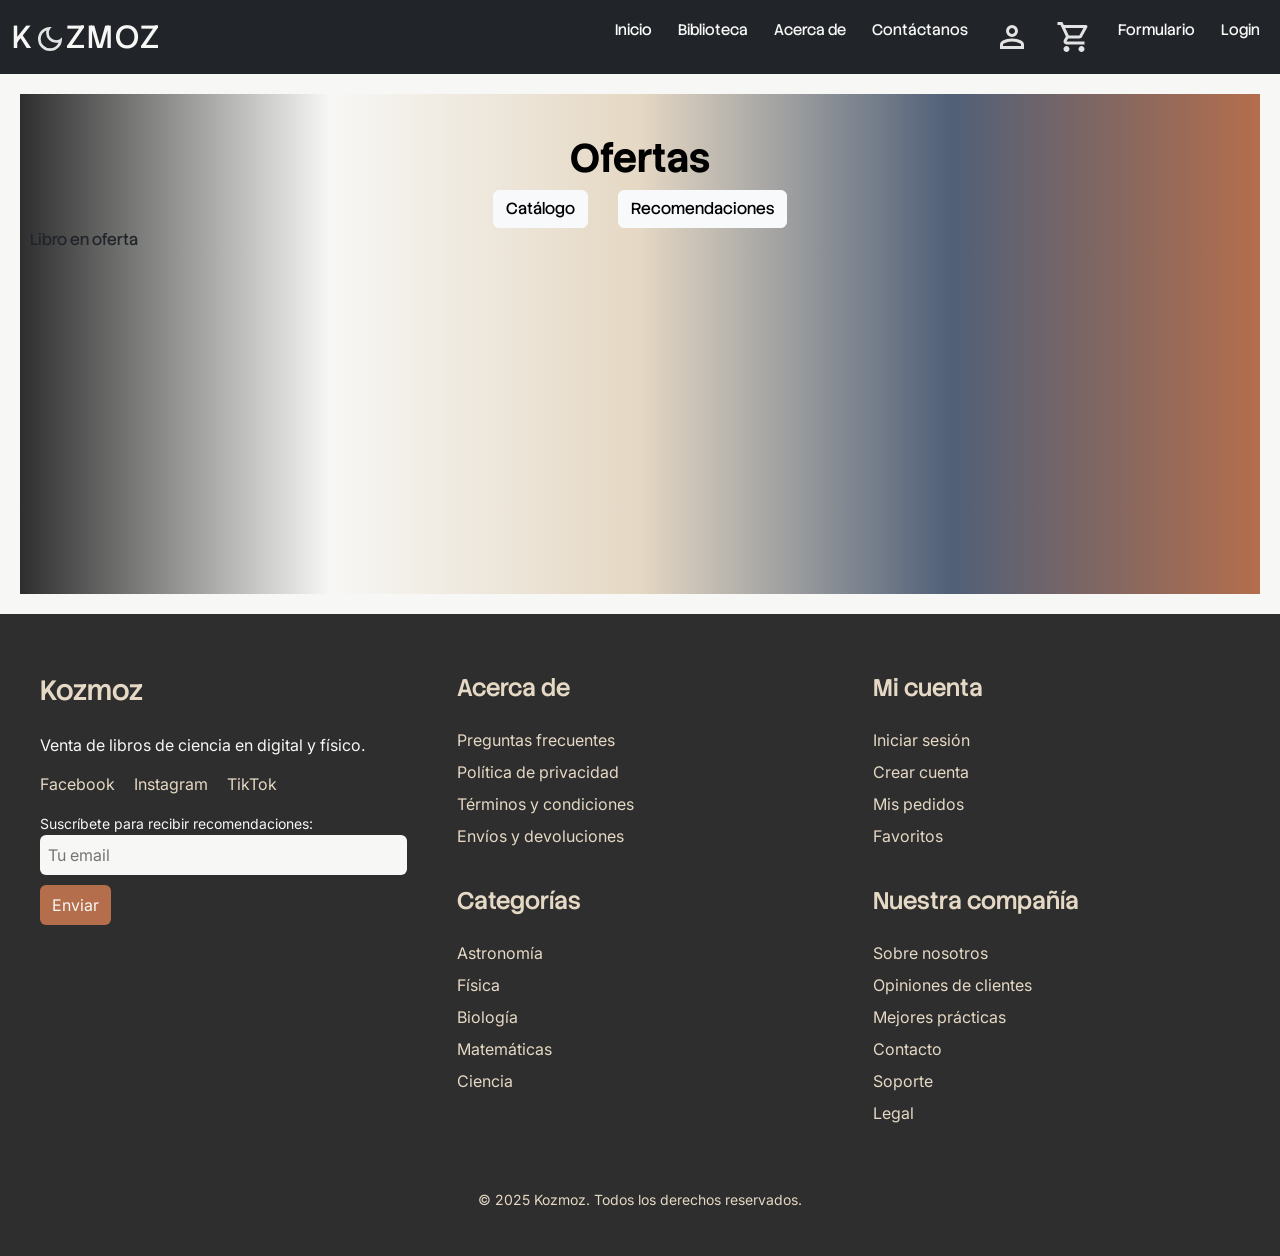
==== commit 11a4628a: "Se arrglan estilos en la página de productos y en la de acerca de nosotr@s" ====
--- a/index.html
+++ b/index.html
@@ -67,7 +67,7 @@
 
                     <!-- Perfil -->
                     <li class="nav-item">
-                        <a class="nav-link" href="#"><svg xmlns="http://www.w3.org/2000/svg" height="36px"
+                        <a class="nav-link" href="./perfil.html"><svg xmlns="http://www.w3.org/2000/svg" height="36px"
                                 viewBox="0 -960 960 960" width="36px" fill="#e3e3e3">
                                 <path
                                     d="M480-480q-66 0-113-47t-47-113q0-66 47-113t113-47q66 0 113 47t47 113q0 66-47 113t-113 47ZM160-160v-112q0-34 17.5-62.5T224-378q62-31 126-46.5T480-440q66 0 130 15.5T736-378q29 15 46.5 43.5T800-272v112H160Zm80-80h480v-32q0-11-5.5-20T700-306q-54-27-109-40.5T480-360q-56 0-111 13.5T260-306q-9 5-14.5 14t-5.5 20v32Zm240-320q33 0 56.5-23.5T560-640q0-33-23.5-56.5T480-720q-33 0-56.5 23.5T400-640q0 33 23.5 56.5T480-560Zm0-80Zm0 400Z" />
@@ -75,7 +75,7 @@
                     </li>
                     <!--Carrito -->
                     <li class="nav-item">
-                        <a class="nav-link" href="#"><svg xmlns="http://www.w3.org/2000/svg" height="36px"
+                        <a class="nav-link" href="./carrito.html"><svg xmlns="http://www.w3.org/2000/svg" height="36px"
                                 viewBox="0 -960 960 960" width="36px" fill="#e3e3e3">
                                 <path
                                     d="M280-80q-33 0-56.5-23.5T200-160q0-33 23.5-56.5T280-240q33 0 56.5 23.5T360-160q0 33-23.5 56.5T280-80Zm400 0q-33 0-56.5-23.5T600-160q0-33 23.5-56.5T680-240q33 0 56.5 23.5T760-160q0 33-23.5 56.5T680-80ZM246-720l96 200h280l110-200H246Zm-38-80h590q23 0 35 20.5t1 41.5L692-482q-11 20-29.5 31T622-440H324l-44 80h480v80H280q-45 0-68-39.5t-2-78.5l54-98-144-304H40v-80h130l38 80Zm134 280h280-280Z" />
@@ -111,7 +111,6 @@
             <div class="product-box">Libro en oferta</div>
         </div>
     </section>
-    </div>
 
     <!--Footer-->
   <footer class="footer">
@@ -180,6 +179,10 @@
   </div>
 </footer>
 
+            <!-- Bootstrap JS -->
+            <script src="https://cdn.jsdelivr.net/npm/bootstrap@5.3.3/dist/js/bootstrap.bundle.min.js"></script>
+            <!-- Script JS / main.js -->
+            <script src="js/main.js" type="text/javascript"></script>
     </body>
 
 </html>
--- a/CSS/estilos.css
+++ b/CSS/estilos.css
@@ -8,7 +8,8 @@
 
   /* Quienes somos? */
   --h2Color: #506078;
-  --h2Font: "Stack Sans Headline", "sans-serif"; /*Poppins
+  --h2Font: "Stack Sans Headline", "sans-serif";
+  /*Poppins
 
     /* Vision, mision, valores, titulos de bios. */
   --titleMision: #b46e4c;
@@ -47,6 +48,7 @@
   font-weight: 400;
   color: var(--bgColor) !important;
 }
+
 /* Ajustes de los enlaces del navbar */
 .navbar-nav .nav-link {
   font-family: var(--h2Font);
@@ -55,10 +57,12 @@
   transition: 0.3s ease;
   color: var(--bgColor);
 }
+
 /*Efecto hover cuando el usuario pasa el mouse*/
 .navbar-nav .nav-link:hover {
   color: var(--titleMision);
 }
+
 /* Ajuste pequeño para separar un poco los enlaces del navBar */
 .nav-item {
   margin-left: 10px;
@@ -89,25 +93,25 @@
 
 .descripcion {
   background-color: var(--bgColor);
-  width: 27.8rem;
+  width: 100%;
   border-radius: 10px;
 }
 
 div.descripcion1 {
   background-color: var(--bgColor);
-  width: 29.7rem;
+  width: 100%;
   border-radius: 10px;
 }
 
 img.descripcion1 {
-  width: 35rem;
-  height: 23rem;
+  width: 100%;
+  /* max-height: 200%; */
   border-radius: 10px;
 }
 
 .descripcionCard {
   background-color: var(--bgColor);
-  width: 29.8rem;
+  width: 100%;
 }
 
 .descripcion1:hover {
@@ -135,7 +139,7 @@
   background-color: var(--bgColor);
   color: var(--bgnavBarColor);
   font-family: var(--pFont);
-  font-size: 22px;
+  font-size: 18px;
   text-align: justify;
 }
 
@@ -196,35 +200,12 @@
   margin-top: 25px;
 }
 
-/* Footer */
-
-footer {
-  display: flex;
-  flex-direction: column; /* Apila iconos arriba, texto abajo */
-  align-items: center; /* para centrar todo */
-  gap: 15px; /* Separación vertical */
-  padding: 20px 0;
-}
-
-.footer-icon-row {
-  display: flex;
-  gap: 25px;
-  justify-content: center;
-  width: 100%;
-  text-decoration: none;
-}
-
-a.bottom {
-  text-decoration: none;
-  font-size: 16px;
-  color: black;
-}
-
 /* Mision, vision y valores */
 
 .accordion {
   width: 100%;
-  max-width: 1000px;     /* antes width fija */
+  max-width: 1000px;
+  /* antes width fija */
   margin: 90px auto;
   color: black;
   background-color: white;
@@ -249,7 +230,8 @@
   color: black;
   position: absolute;
   top: 50%;
-  right: 0;       /* antes -5px: se desbordaba en pantallas pequeñas */
+  right: 0;
+  /* antes -5px: se desbordaba en pantallas pequeñas */
   font-size: 30px;
   transform: translateY(-50%);
 }
@@ -260,19 +242,21 @@
   max-height: 0;
   font-size: 20px;
   text-align: justify;
-  width: 100%;              /* ← antes era 780px fijo */
+  width: 100%;
+  /* ← antes era 780px fijo */
   overflow: hidden;
   transition: max-height 0.5s ease;
 }
 
 .accordion hr {
-  width: 100%;            
+  width: 100%;
   margin-left: 0;
   border: 1px solid grey;
 }
 
 .accordion .container.active .content {
-  max-height: 500px;       /* suficiente para cualquier contenido */
+  max-height: 500px;
+  /* suficiente para cualquier contenido */
 }
 
 .accordion .container.active .label::before {
@@ -285,7 +269,7 @@
    📱 RESPONSIVE (móviles)
    ============================ */
 @media (max-width: 768px) {
-  
+
   .accordion {
     padding: 20px;
   }
@@ -313,6 +297,7 @@
   font-family: var(--h2Font);
   color: var(--h2Color);
 }
+
 p.contacto {
   font-family: var(--pFont);
   color: var(--pColor);
@@ -321,26 +306,34 @@
 
 label.contacto {
   font-size: 20px;
-} /* --- Etiquetas de los inputs --- */
+}
+
+/* --- Etiquetas de los inputs --- */
 
 input.contacto,
 textarea.contacto,
 select.contacto {
-  width: 100%; /* Responsivo */
+  width: 100%;
+  /* Responsivo */
   max-width: 500px;
   font-size: 18px;
   padding: 8px;
   border-radius: 8px;
-  margin: 0 auto; /* Centra el campo dentro del form */
+  margin: 0 auto;
+  /* Centra el campo dentro del form */
   display: block;
-} /* --- Campos del formulario (input, select, textarea) --- */
+}
+
+/* --- Campos del formulario (input, select, textarea) --- */
 
 input.contacto,
 textarea.contacto,
 select.contacto {
   border: 1px solid #ccc;
   transition: box-shadow 0.3s ease;
-} /* --- Bordes, transición, etc. --- */
+}
+
+/* --- Bordes, transición, etc. --- */
 
 textarea.contacto {
   height: 80px;
@@ -363,14 +356,12 @@
 .miCaja {
   width: auto;
   height: 500px;
-  background: linear-gradient(
-    to right,
-    #2e2e2e,
-    #f7f7f5,
-    #e5d8c4,
-    #506078,
-    #b46e4c
-  );
+  background: linear-gradient(to right,
+      #2e2e2e,
+      #f7f7f5,
+      #e5d8c4,
+      #506078,
+      #b46e4c);
   padding: 10px;
   margin: 20px;
 }
@@ -496,4 +487,4 @@
   }
 }
 
-/* Productos =========================================================== */
+/* Productos =========================================================== */
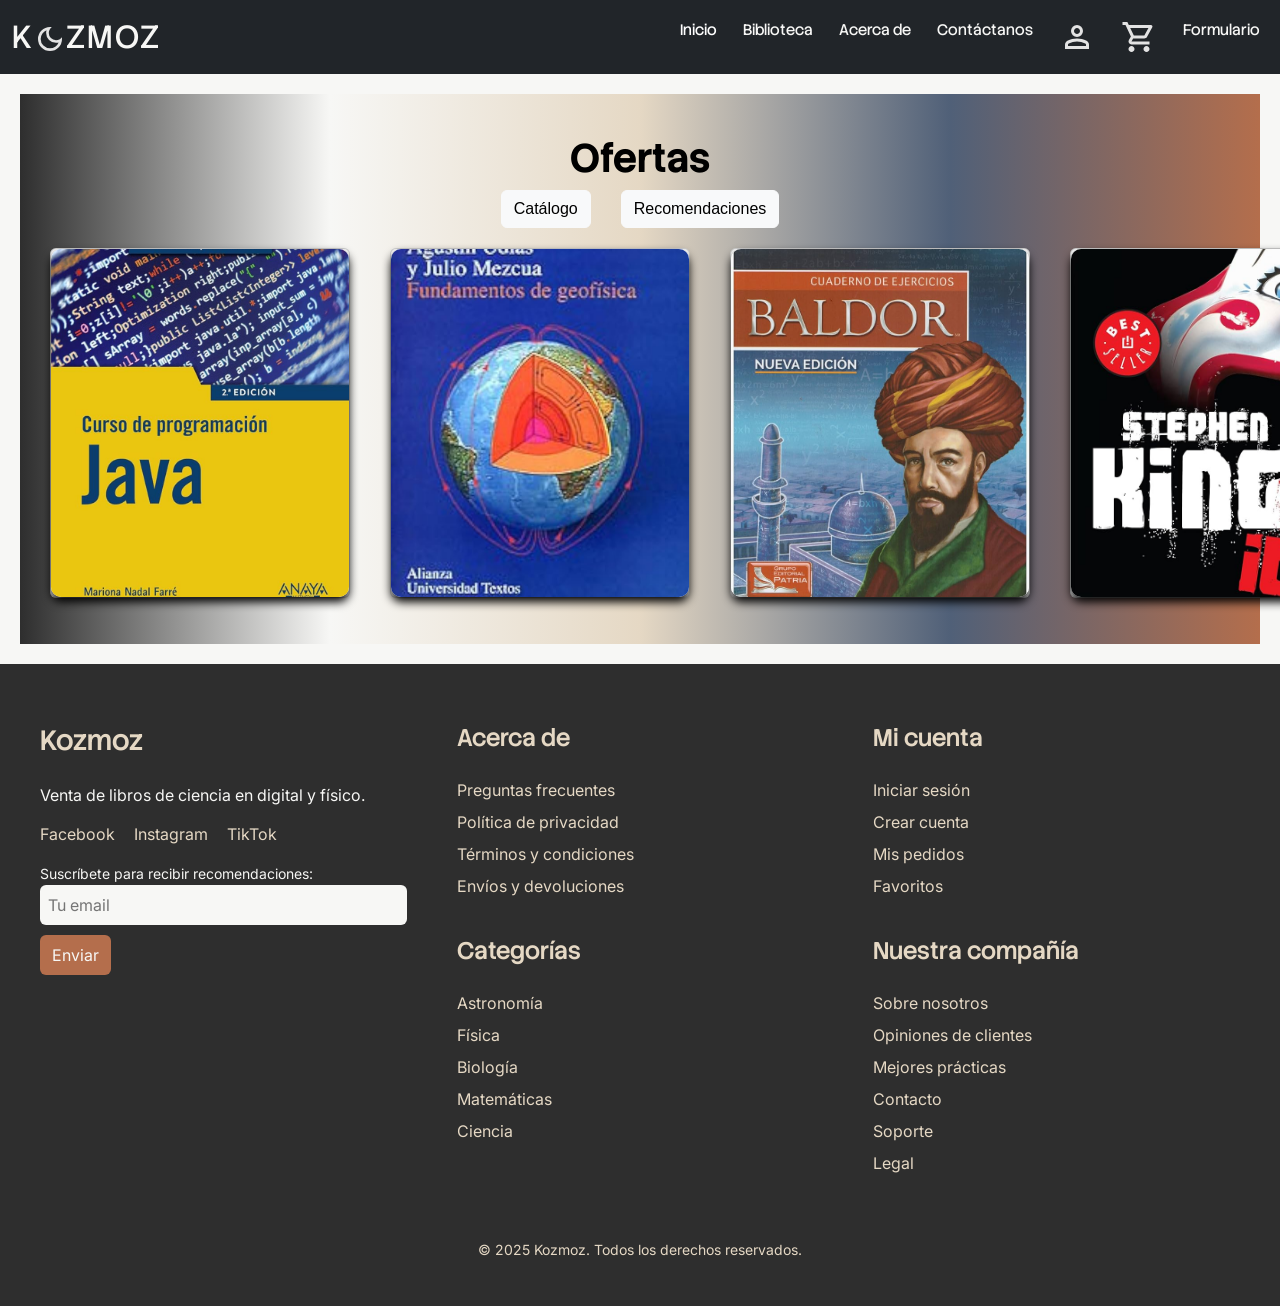
==== commit 41218dea: "Se añade carrusel." ====
--- a/index.html
+++ b/index.html
@@ -2,189 +2,128 @@
 <html lang="en">
 
 <head>
-    <meta charset="UTF-8">
-    <meta name="viewport" content="width=device-width, initial-scale=1.0">
+  <meta charset="UTF-8">
+  <meta name="viewport" content="width=device-width, initial-scale=1.0">
 
-    <title>Home</title>
+  <title>Home</title>
 
-    <!-- Bootstrap -->
-    <link href="https://cdn.jsdelivr.net/npm/bootstrap@5.3.2/dist/css/bootstrap.min.css" rel="stylesheet">
+  <!-- Bootstrap -->
+  <link href="https://cdn.jsdelivr.net/npm/bootstrap@5.3.2/dist/css/bootstrap.min.css" rel="stylesheet">
 
-    <!-- Estilos propios -->
-    <link rel="stylesheet" href="./CSS/estilos.css">
+  <!-- Estilos propios -->
+  <link rel="stylesheet" href="./CSS/estilos.css">
 
-    <!-- Stack Sans Headline -->
-    <link rel="preconnect" href="https://fonts.googleapis.com">
-    <link rel="preconnect" href="https://fonts.gstatic.com" crossorigin>
-    <link href="https://fonts.googleapis.com/css2?family=Stack+Sans+Headline:wght@200..700&display=swap" rel="stylesheet">
+  <!-- Stack Sans Headline -->
+  <link rel="preconnect" href="https://fonts.googleapis.com">
+  <link rel="preconnect" href="https://fonts.gstatic.com" crossorigin>
+  <link href="https://fonts.googleapis.com/css2?family=Stack+Sans+Headline:wght@200..700&display=swap" rel="stylesheet">
 
-    <!-- Inter -->
-    <link rel="preconnect" href="https://fonts.googleapis.com">
-    <link rel="preconnect" href="https://fonts.gstatic.com" crossorigin>
-    <link href="https://fonts.googleapis.com/css2?family=Inter:ital,opsz,wght@0,14..32,100..900;1,14..32,100..900&family=Stack+Sans+Headline:wght@200..700&display=swap" rel="stylesheet">
-    
+  <!-- Inter -->
+  <link rel="preconnect" href="https://fonts.googleapis.com">
+  <link rel="preconnect" href="https://fonts.gstatic.com" crossorigin>
+  <link
+    href="https://fonts.googleapis.com/css2?family=Inter:ital,opsz,wght@0,14..32,100..900;1,14..32,100..900&family=Stack+Sans+Headline:wght@200..700&display=swap"
+    rel="stylesheet">
+
 </head>
 
-<body>
-    <!-- NavBar -->
-    <nav class="navbar navbar-expand-lg navbar-dark bg-dark">
-        <div class="container-fluid">
+<body onload="load_navbar(); load_footer();">
+  <!-- NavBar -->
+  <div id="navbar"></div>
 
-            <!-- Logo -->
-            <a class="navbar-brand logo-text" href="#">
-                K<span class="icon"><svg xmlns="http://www.w3.org/2000/svg" height="32px" viewBox="0 -960 960 960"
-                        width="32px" fill="#e3e3e3">
-                        <path
-                            d="M480-120q-150 0-255-105T120-480q0-150 105-255t255-105q14 0 27.5 1t26.5 3q-41 29-65.5 75.5T444-660q0 90 63 153t153 63q55 0 101-24.5t75-65.5q2 13 3 26.5t1 27.5q0 150-105 255T480-120Zm0-80q88 0 158-48.5T740-375q-20 5-40 8t-40 3q-123 0-209.5-86.5T364-660q0-20 3-40t8-40q-78 32-126.5 102T200-480q0 116 82 198t198 82Zm-10-270Z" />
-                    </svg></span>ZMOZ
-            </a>
+  <!-- Sección principal -->
 
-            <!-- Botón Responsive -->
-            <button class="navbar-toggler" type="button" data-bs-toggle="collapse" data-bs-target="#navbarNav"
-                aria-controls="navbarNav" aria-expanded="false" aria-label="Toggle navigation">
-                <span class="navbar-toggler-icon"></span>
-            </button>
+<link rel="stylesheet" href="./CSS/style.css">
 
-            <!-- Enlaces -->
-            <div class="collapse navbar-collapse" id="navbarNav">
-                <ul class="navbar-nav ms-auto">
 
-                    <li class="nav-item">
-                        <a class="nav-link active" href="./index.html">Inicio</a>
-                    </li>
+<div class="slider-container">
 
-                    <li class="nav-item">
-                        <a class="nav-link" href="./Items.html">Biblioteca</a>
-                    </li>
+  <h1 class="titulo">Ofertas</h1>
 
-                    <li class="nav-item">
-                        <a class="nav-link" href="./acercaDe.html">Acerca de</a>
-                    </li>
-
-                    <li class="nav-item">
-                        <a class="nav-link" href="./contacto.html">Contáctanos</a>
-                    </li>
-
-                    <!-- Perfil -->
-                    <li class="nav-item">
-                        <a class="nav-link" href="./perfil.html"><svg xmlns="http://www.w3.org/2000/svg" height="36px"
-                                viewBox="0 -960 960 960" width="36px" fill="#e3e3e3">
-                                <path
-                                    d="M480-480q-66 0-113-47t-47-113q0-66 47-113t113-47q66 0 113 47t47 113q0 66-47 113t-113 47ZM160-160v-112q0-34 17.5-62.5T224-378q62-31 126-46.5T480-440q66 0 130 15.5T736-378q29 15 46.5 43.5T800-272v112H160Zm80-80h480v-32q0-11-5.5-20T700-306q-54-27-109-40.5T480-360q-56 0-111 13.5T260-306q-9 5-14.5 14t-5.5 20v32Zm240-320q33 0 56.5-23.5T560-640q0-33-23.5-56.5T480-720q-33 0-56.5 23.5T400-640q0 33 23.5 56.5T480-560Zm0-80Zm0 400Z" />
-                            </svg></a>
-                    </li>
-                    <!--Carrito -->
-                    <li class="nav-item">
-                        <a class="nav-link" href="./carrito.html"><svg xmlns="http://www.w3.org/2000/svg" height="36px"
-                                viewBox="0 -960 960 960" width="36px" fill="#e3e3e3">
-                                <path
-                                    d="M280-80q-33 0-56.5-23.5T200-160q0-33 23.5-56.5T280-240q33 0 56.5 23.5T360-160q0 33-23.5 56.5T280-80Zm400 0q-33 0-56.5-23.5T600-160q0-33 23.5-56.5T680-240q33 0 56.5 23.5T760-160q0 33-23.5 56.5T680-80ZM246-720l96 200h280l110-200H246Zm-38-80h590q23 0 35 20.5t1 41.5L692-482q-11 20-29.5 31T622-440H324l-44 80h480v80H280q-45 0-68-39.5t-2-78.5l54-98-144-304H40v-80h130l38 80Zm134 280h280-280Z" />
-                            </svg></a>
-                    </li>
-
-                    <li class="nav-item">
-                        <a class="nav-link" href="./formulario.html">Formulario</a>
-                    </li>
-
-                    <li class="nav-item">
-                        <a class="nav-link" href="#">Login</a>
-                    </li>
-
-                </ul>
-            </div>
-        </div>
-    </nav>
-
-    <!-- Sección principal -->
-     <section class="hero">
-
-        <div class="miCaja">
-
-        <h1 class="titulo">Ofertas</h1>
-
-        <div class="buttons">
-            <button style="margin-right: 15px;" type="button" class="btn btn-light">Catálogo</button>
-            <button style="margin-left: 15px;" type="button" class="btn btn-light">Recomendaciones</button>
-        </div>
-
-        <div class="product-placeholder">
-            <div class="product-box">Libro en oferta</div>
-        </div>
-    </section>
-
-    <!--Footer-->
-  <footer class="footer">
-  <div class="footer-container">
-
-    <div class="footer-column">
-      <h3>Kozmoz</h3>
-      <p>Venta de libros de ciencia en digital y físico.</p>
-
-      <div class="footer-social">
-        <a href="#">Facebook</a>
-        <a href="#">Instagram</a>
-        <a href="#">TikTok</a>
+      <div class="buttons">
+        <button style="margin-right: 15px;" type="button" class="btn btn-light">Catálogo</button>
+        <button style="margin-left: 15px;" type="button" class="btn btn-light">Recomendaciones</button>
       </div>
 
-      <form class="footer-newsletter">
-        <label>Suscríbete para recibir recomendaciones:</label>
-        <input type="email" placeholder="Tu email">
-        <button type="submit">Enviar</button>
-      </form>
-    </div>
+        <div class="slider">
+           
+            <div class="card">
+                <div class="face front">
+                    <img src="./assets/imagen1.jpg" alt="">
+                    <h3>Engineering mechanics</h3>
+                </div>
+            </div>
 
-    <div class="footer-column">
-      <h4>Acerca de</h4>
-      <ul>
-        <li><a href="#">Preguntas frecuentes</a></li>
-        <li><a href="#">Política de privacidad</a></li>
-        <li><a href="#">Términos y condiciones</a></li>
-        <li><a href="#">Envíos y devoluciones</a></li>
-      </ul>
+            <div class="card">
+                <div class="face front">
+                    <img src="./assets/imagen2.jpg" alt="">
+                    <h3>Don Quijote de la Mancha</h3>
+                </div>
+            </div>
+    
+            <div class="card">
+                <div class="face front">
+                    <img src="./assets/imagen3.jpg" alt="">
+                    <h3>Matemáticas para ingeniería</h3>
+                </div>
+            </div>
 
-      <h4>Categorías</h4>
-      <ul>
-        <li><a href="#">Astronomía</a></li>
-        <li><a href="#">Física</a></li>
-        <li><a href="#">Biología</a></li>
-        <li><a href="#">Matemáticas</a></li>
-        <li><a href="#">Ciencia</a></li>
-      </ul>
-    </div>
+            <div class="card">
+                <div class="face front">
+                    <img src="./assets/imagen4.jpg" alt="">
+                    <h3>Matemáticas para ingeniería</h3>
+                </div>
+            </div>
 
-    <div class="footer-column">
-      <h4>Mi cuenta</h4>
-      <ul>
-        <li><a href="#">Iniciar sesión</a></li>
-        <li><a href="#">Crear cuenta</a></li>
-        <li><a href="#">Mis pedidos</a></li>
-        <li><a href="#">Favoritos</a></li>
-      </ul>
+            <div class="card">
+                <div class="face front">
+                    <img src="./assets/imagen5.jpg" alt="">
+                    <h3>Matemáticas para ingeniería</h3>
+                </div>
+            </div>
 
-      <h4>Nuestra compañía</h4>
-      <ul>
-        <li><a href="#">Sobre nosotros</a></li>
-        <li><a href="#">Opiniones de clientes</a></li>
-        <li><a href="#">Mejores prácticas</a></li>
-        <li><a href="#">Contacto</a></li>
-        <li><a href="#">Soporte</a></li>
-        <li><a href="#">Legal</a></li>
-      </ul>
-    </div>
+            <div class="card">
+                <div class="face front">
+                    <img src="./assets/imagen6.jpg" alt="">
+                    <h3>Matemáticas para ingeniería</h3>
+                </div>
+            </div>
 
-  </div>
+            <div class="card">
+                <div class="face front">
+                    <img src="./assets/imagen7.jpg" alt="">
+                    <h3>Matemáticas para ingeniería</h3>
+                </div>
+            </div>
 
-  <div class="footer-bottom">
-    <p>© 2025 Kozmoz. Todos los derechos reservados.</p>
-  </div>
-</footer>
+            <div class="card">
+                <div class="face front">
+                    <img src="./assets/imagen8.jpg" alt="">
+                    <h3>Matemáticas para ingeniería</h3>
+                </div>
+            </div>
 
-            <!-- Bootstrap JS -->
-            <script src="https://cdn.jsdelivr.net/npm/bootstrap@5.3.3/dist/js/bootstrap.bundle.min.js"></script>
-            <!-- Script JS / main.js -->
-            <script src="js/main.js" type="text/javascript"></script>
-    </body>
+            <div class="card">
+                <div class="face front">
+                    <img src="./assets/imagen9.jpg" alt="">
+                    <h3>Matemáticas para ingeniería</h3>
+                </div>
+            </div>
 
-</html>
+        </div>
+    </div>               
 
-    +      
+      
+  </section>
+
+  <!--Footer-->
+  <div id="footer"></div>
+
+  <!-- Bootstrap JS -->
+  <script src="https://cdn.jsdelivr.net/npm/bootstrap@5.3.3/dist/js/bootstrap.bundle.min.js"></script>
+  <!-- Script JS -->
+  <script src="js/layout.js"></script>
+</body>
+
+</html>
--- a/CSS/estilos.css
+++ b/CSS/estilos.css
@@ -83,7 +83,7 @@
 h1.descripcion {
   color: var(--h2Color);
   font-family: var(--h2Font);
-  font-size: 40px;
+  font-size: 45px;
   background-color: var(--bgColor);
 }
 
@@ -131,7 +131,7 @@
 .card-textobanner {
   background-color: var(--bgColor);
   font-family: var(--pFont);
-  font-size: 25px;
+  font-size: 20px;
   text-align: justify;
 }
 
@@ -287,7 +287,7 @@
   }
 }
 
-/* ========================== Contáctanos ============================== */
+/* ========================== Contáctanos ==================================== */
 
 /* --- Estilo general para textos de la sección --- */
 .contacto-container {
@@ -313,9 +313,10 @@
 input.contacto,
 textarea.contacto,
 select.contacto {
+  height: 45px;
   width: 100%;
   /* Responsivo */
-  max-width: 500px;
+  max-width: 400px;
   font-size: 18px;
   padding: 8px;
   border-radius: 8px;
@@ -330,7 +331,7 @@
 textarea.contacto,
 select.contacto {
   border: 1px solid #ccc;
-  transition: box-shadow 0.3s ease;
+  transition: box-shadow 0.3s ease !important;
 }
 
 /* --- Bordes, transición, etc. --- */
@@ -340,13 +341,12 @@
 }
 
 .contacto-boton {
-  width: 200px;
-  height: 50px;
-  font-size: 20px;
+  height: 40px;
+  font-size: 18px;
   background-color: var(--titleMision);
   color: var(--bgColor);
   border: 1px solid #b46e4c !important;
-  margin: 20px auto 8rem auto;
+  margin: 20px auto 2rem auto;
   display: block;
   border-radius: 8px;
 }
@@ -379,10 +379,16 @@
 /* Footer Kozmoz */
 
 .footer {
-  background: var(--footerBg);
+    background: var(--footerBg);
   color: var(--footerText);
   padding: 60px 20px 30px;
   font-family: var(--pFont);
+
+  /* Hace que el fondo del footer vaya de orilla a orilla */
+  width: 100vw;
+  margin-left: calc(50% - 50vw);
+  margin-right: calc(50% - 50vw);
+  margin-bottom: calc(50% - 50vw);
 }
 
 .footer-container {
@@ -487,4 +493,139 @@
   }
 }
 
-/* Productos =========================================================== */+/* Tarjeta donde va el formulario */
+.form-card {
+  max-width: 500px;
+  margin: 60px auto;
+  background: var(--bgColor);
+  padding: 35px 35px;
+  border-radius: 20px;
+  /* border: 2px solid var(--titleMision); */
+ box-shadow: 0px 0px 18px rgba(0.18, 0.18, 0.18, 0.18);
+  transition: 0.3s ease-in-out;
+}
+
+/*.form-card:hover {
+  transform: scale(1.02);
+  box-shadow: 0px 10px 25px rgba(0, 0, 0, 0.25);
+}*/
+
+/* Título centrado */
+.form-title {
+  text-align: center;
+  color: var(--bgColor);
+  font-family: var(--h2Font);
+  margin-bottom: 20px;
+}
+
+/* Labels */
+.form-card label {
+  color: var(--h2Color);
+  font-family: var(--pFont);
+  font-size: 18px;
+  font-weight: 500;
+  text-align: center;
+}
+
+/* Inputs */
+.form-card input {
+  border-radius: 10px !important;
+  padding: 12px !important;
+  font-family: var(--pFont);
+  color:var(--pColor) ;
+}
+
+/* Botón */
+.form-card .btn-primary {
+  background-color: var(--titleMision) !important;
+  border: none;
+  border-radius: 10px;
+  padding: 12px;
+  font-size: 20px;
+  font-family: var(--pFont);
+  transition: 0.3s ease;
+}
+
+.form-card .btn-primary:hover {
+  background-color: var(--footerLinkHover) !important;
+  transform: scale(1.03);
+}
+
+
+/*PERIL*/
+ body.perfil{
+    margin: 0;
+    padding: 0;
+    background-color: var(--bgColor);
+    min-height: 100vh; 
+    display: flex; 
+    justify-content: center;
+    align-items: center;
+    flex-direction: column; 
+}
+
+.login-wrapper {
+    max-width: 600px; 
+    width: 90%; 
+    padding: 30px;
+    background-color: #ffffff; 
+    border-radius: 10px;
+    box-shadow: 0 5px 15px rgba(0, 0, 0, 0.1);
+}
+
+.h1-login {
+    color: var(--h2Color); 
+    font-size: 2rem;
+    text-align: center;
+    margin-bottom: 5px;
+} 
+
+.h2-login {
+    color: var(--h2Color); 
+    font-family: var(--h2Font); 
+    font-size: 1.25rem;
+    text-align: center;
+    margin-bottom: 30px; 
+}
+
+.btn-primary {
+    background-color: var(--footerBtnBg);
+    border-color: var(--footerBtnBg); 
+    color: var(--footerBtnText); 
+    font-weight: 600;
+}
+
+.btn-primary:hover {
+    background-color: var(--titleMision);
+    border-color: var(--titleMision);
+}
+
+.error-message {
+    color: #dc3545;
+    font-size: 0.85em;
+    min-height: 1.5em; 
+}
+
+/* ========================== Registro/login ====================================== */
+
+a.fw-semibold {
+  text-decoration: none;
+  color: inherit;
+}
+
+.toggle-boton {
+  height: 35px;
+  font-size: 15px;
+  background-color: var(--titleMision);
+  color: var(--bgColor);
+  border: 1px solid #b46e4c !important;
+  margin: 20px auto 2rem auto;
+  display: block;
+  border-radius: 8px;
+}
+
+.imagen-login {
+  max-width: 90%;
+  border-radius: 12px;
+  box-shadow: 0 12px 35px rgba(0, 0, 0, 0.15);
+}
--- a/CSS/style.css
+++ b/CSS/style.css
@@ -0,0 +1,113 @@
+* { 
+    margin: 0; 
+    padding: 0; 
+    box-sizing: border-box; 
+}
+
+body { 
+    font-family: sans-serif; 
+}
+
+/*.slider-container {
+    width: 90%; 
+    max-width: 800px; 
+    margin: 50px auto;
+    overflow: hidden; 
+    border-radius: 10px;
+    box-shadow: 0 4px 15px rgba(0,0,0,0.2);
+}*/
+
+.slider-container {
+  width: auto;
+  height: 550px;
+  background: linear-gradient(to right,
+      #2e2e2e,
+      #f7f7f5,
+      #e5d8c4,
+      #506078,
+      #b46e4c);
+  padding: 10px;
+  margin: 20px;
+}
+
+.slider {
+    display: flex;
+    width: 400%; 
+    animation: slideAnimation 15s infinite cubic-bezier(0.55, 0.48, 0.37, 0.92);
+}
+
+.slide {
+    width: 25%; 
+    flex-shrink: 0;
+}
+
+.card {
+    position: relative;
+    width: 300px;
+    height: 350px;
+    margin: 20px;
+}
+
+.card .face {
+    position: absolute;
+    width: 100%;
+    height: 100%;
+    backface-visibility: hidden;
+    border-radius: 10px;
+    overflow: hidden;
+    transition: .5s;
+}
+
+.card .front {
+    transform: perspective(600px) rotateY(0deg);
+    box-shadow: 0 5px 10px #000;
+}
+
+.card .front img {
+    position: absolute;
+    width: 100%;
+    height: 100%;
+    object-fit: cover;
+}
+
+@keyframes slideAnimation {
+    0% {margin-left: 0%;} 
+    20% {margin-left: 0%;} 
+
+    25% {margin-left: -100%;} 
+    45% {margin-left: -100%;} 
+
+    50% { margin-left: -200%;} 
+    70% { margin-left: -200%;} 
+
+    75% {margin-left: -300%;} 
+    95% {margin-left: -300%;} 
+
+    /* 100% { transform: translateX(0%); }  =>  Vuelve a la primera */
+}
+
+
+
+/*  
+
+
+@keyframes slideAnimation {
+0% { transform: translateX(0%); } 
+20% { transform: translateX(0%); } 
+
+25% { transform: translateX(-25%); } 
+45% { transform: translateX(-25%); }
+
+50% { transform: translateX(-50%); } 
+70% { transform: translateX(-50%); } 
+
+75% { transform: translateX(-75%); } 
+95% { transform: translateX(-75%); } 
+100% { transform: translateX(0%); } 
+
+
+Efecto hover para detener la animación 
+.slider-container:hover .slider {
+    animation-play-state: paused;
+}
+*/
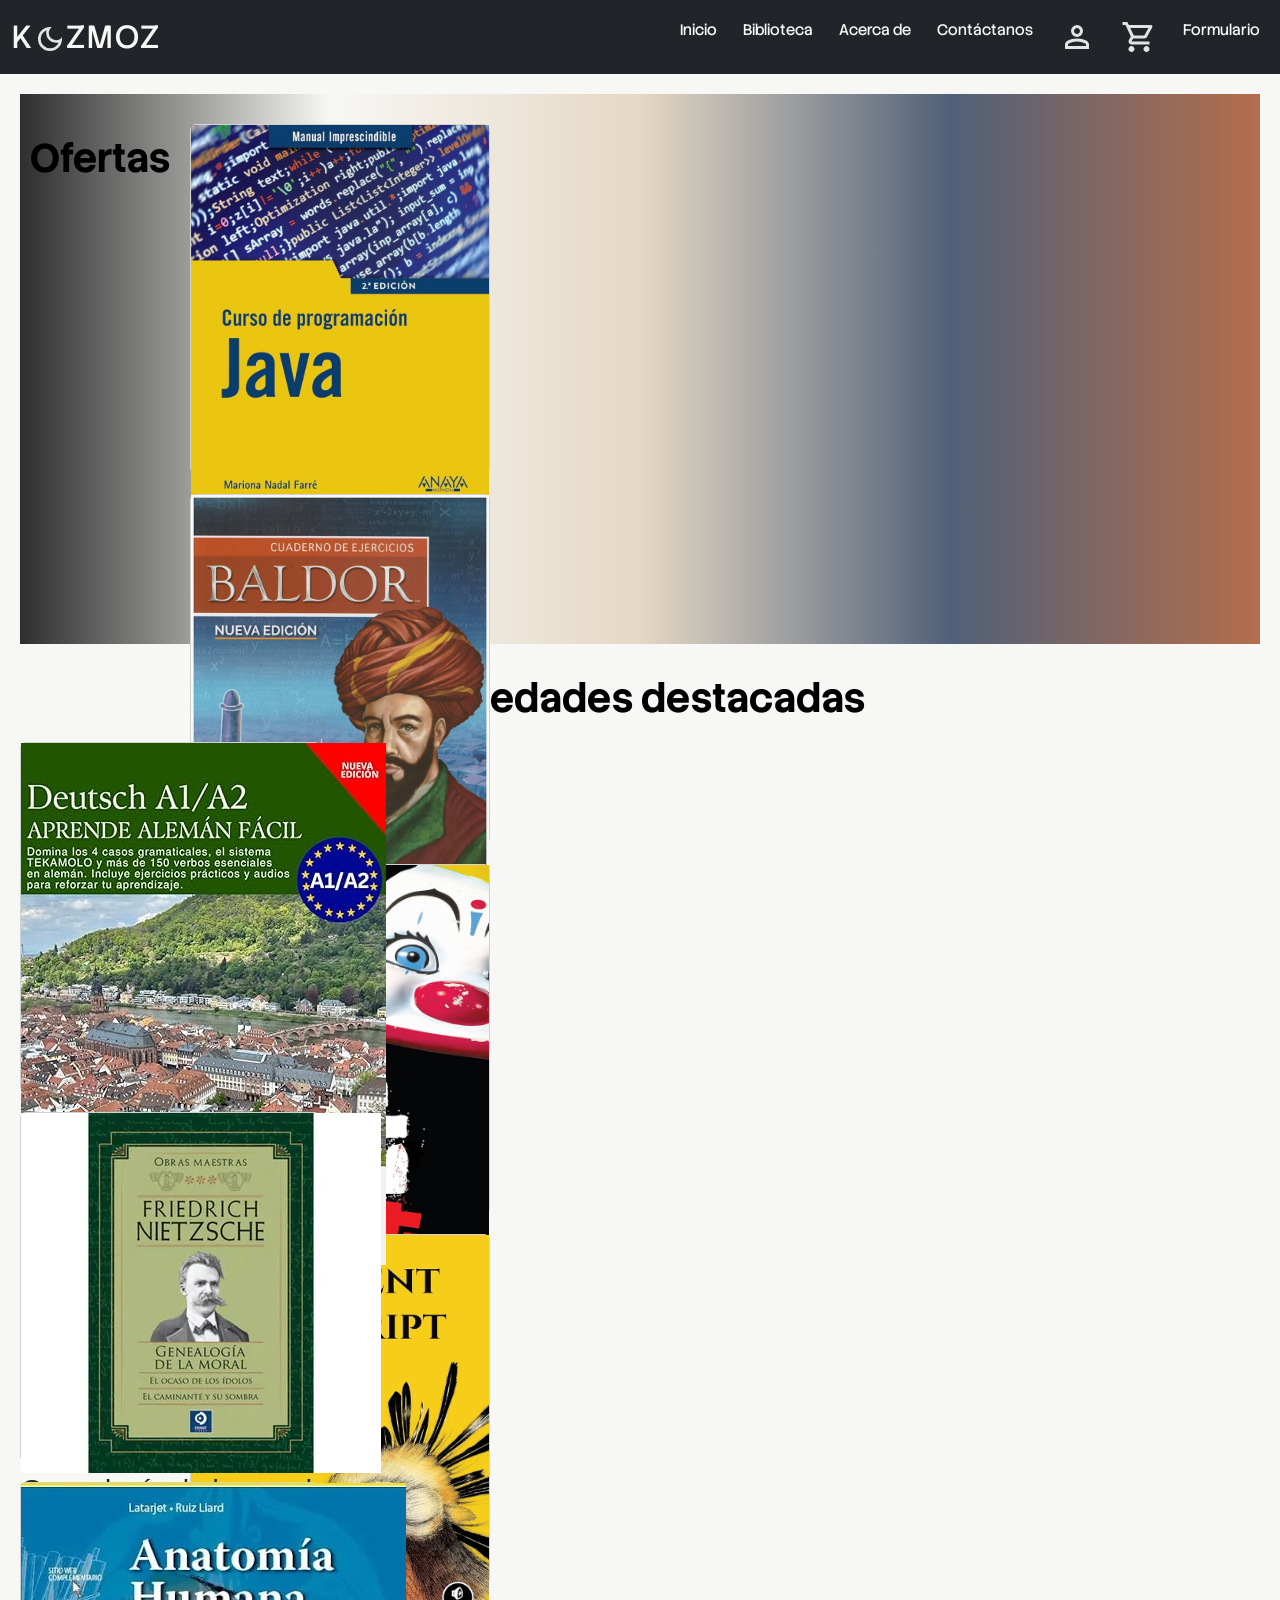
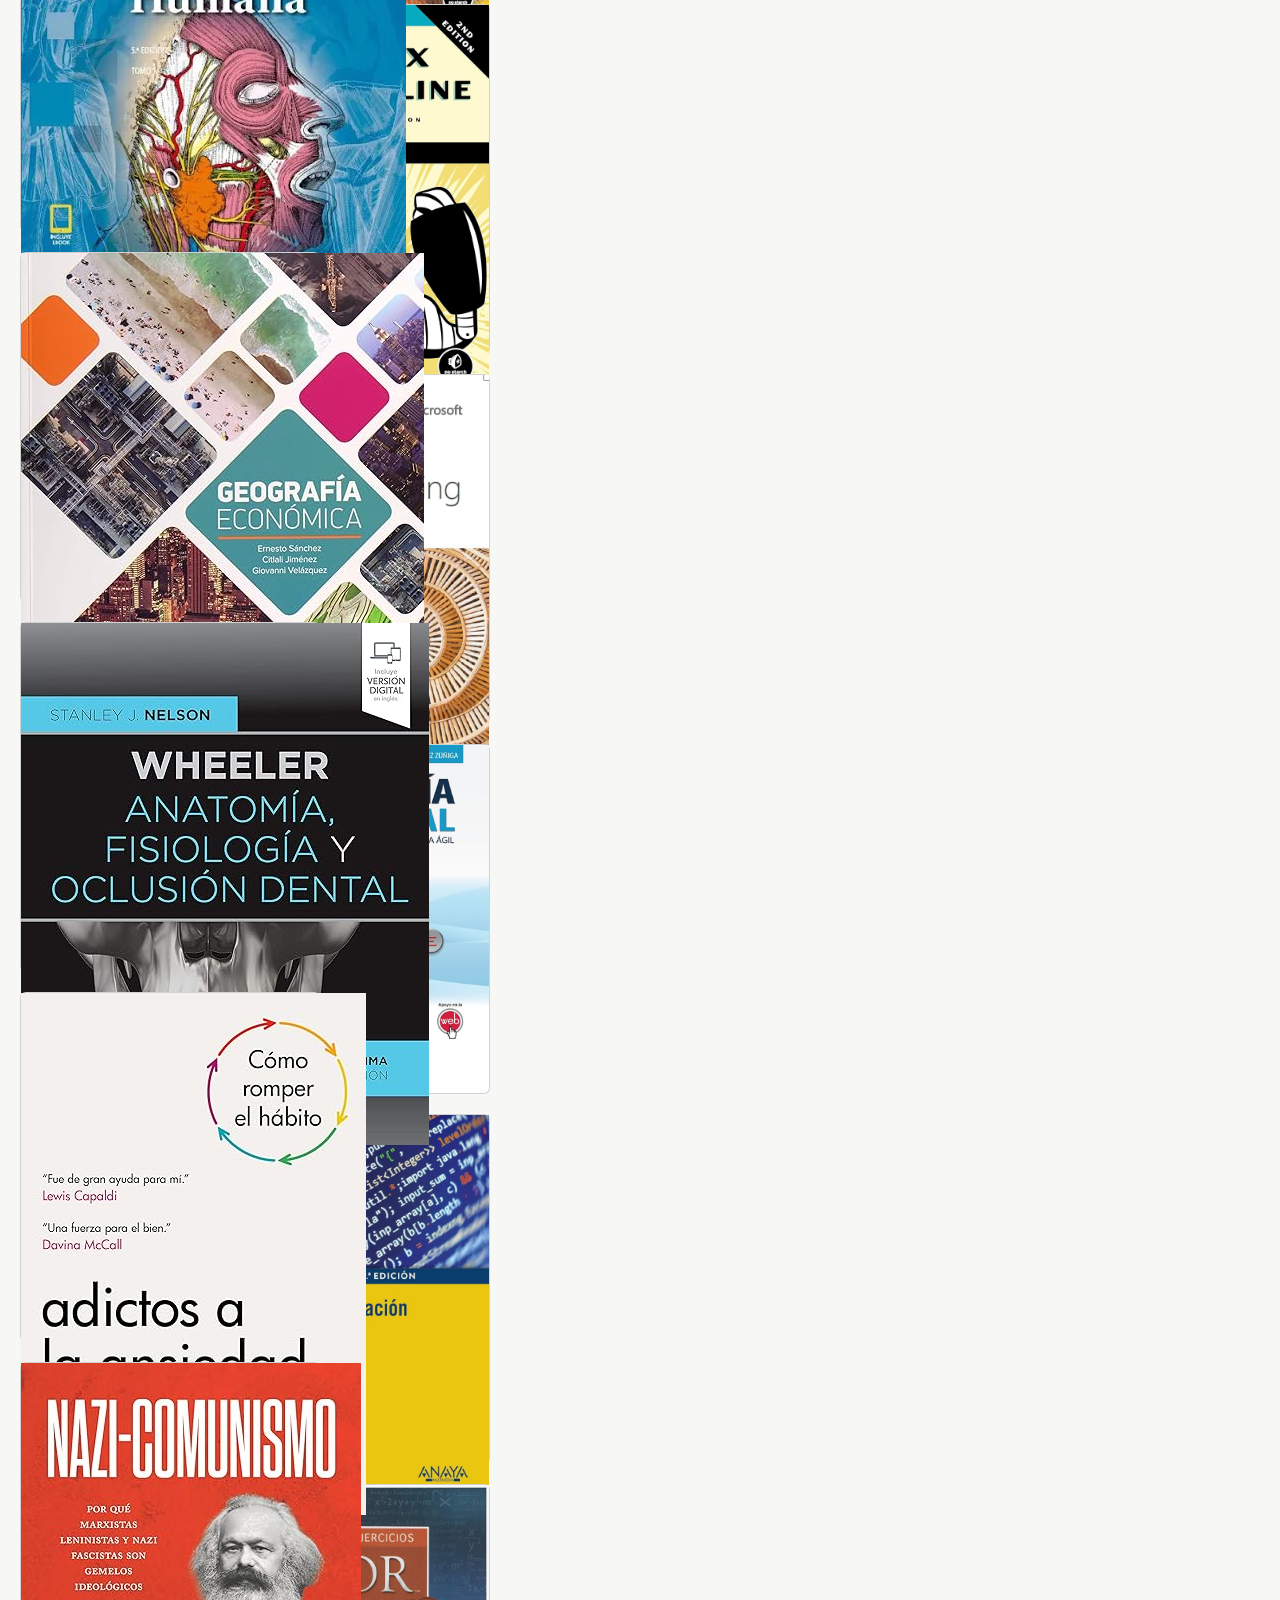
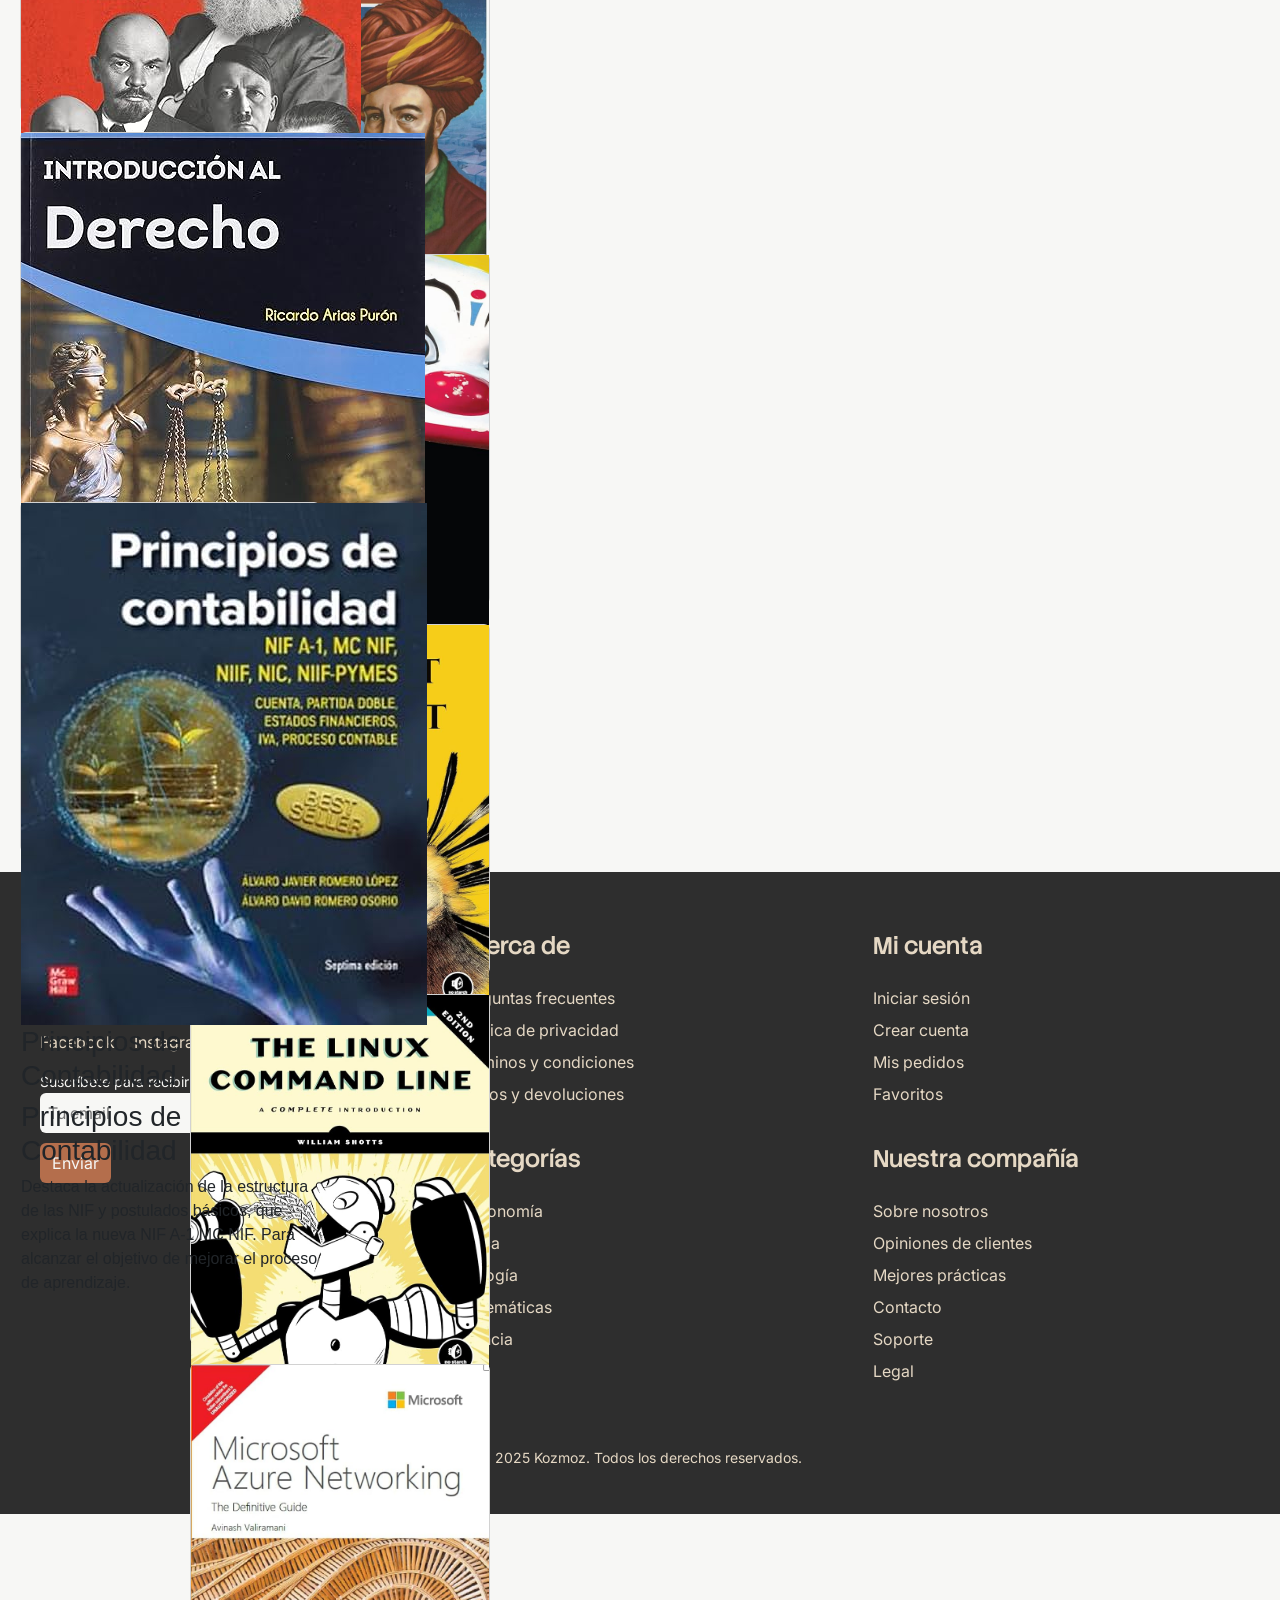
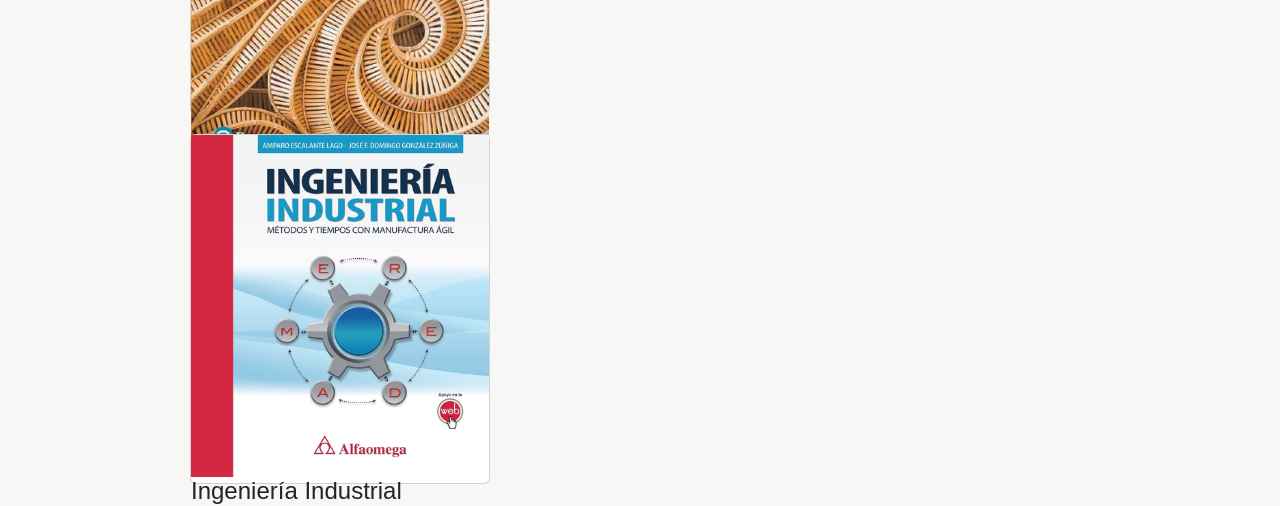
==== commit f181924a: "Se actualiza página de inicio." ====
--- a/index.html
+++ b/index.html
@@ -29,93 +29,258 @@
 
 <body onload="load_navbar(); load_footer();">
   <!-- NavBar -->
-  <div id="navbar"></div>
+<div id="navbar"></div>
 
   <!-- Sección principal -->
 
-<link rel="stylesheet" href="./CSS/style.css">
-
+<link rel="stylesheet" href="./CSS/style.css"> 
 
 <div class="slider-container">
 
-  <h1 class="titulo">Ofertas</h1>
-
-      <div class="buttons">
-        <button style="margin-right: 15px;" type="button" class="btn btn-light">Catálogo</button>
-        <button style="margin-left: 15px;" type="button" class="btn btn-light">Recomendaciones</button>
-      </div>
-
-        <div class="slider">
-           
-            <div class="card">
-                <div class="face front">
-                    <img src="./assets/imagen1.jpg" alt="">
-                    <h3>Engineering mechanics</h3>
-                </div>
-            </div>
-
-            <div class="card">
-                <div class="face front">
-                    <img src="./assets/imagen2.jpg" alt="">
-                    <h3>Don Quijote de la Mancha</h3>
-                </div>
-            </div>
-    
-            <div class="card">
-                <div class="face front">
-                    <img src="./assets/imagen3.jpg" alt="">
-                    <h3>Matemáticas para ingeniería</h3>
-                </div>
-            </div>
-
-            <div class="card">
-                <div class="face front">
-                    <img src="./assets/imagen4.jpg" alt="">
-                    <h3>Matemáticas para ingeniería</h3>
-                </div>
-            </div>
-
-            <div class="card">
-                <div class="face front">
-                    <img src="./assets/imagen5.jpg" alt="">
-                    <h3>Matemáticas para ingeniería</h3>
-                </div>
-            </div>
-
-            <div class="card">
-                <div class="face front">
-                    <img src="./assets/imagen6.jpg" alt="">
-                    <h3>Matemáticas para ingeniería</h3>
-                </div>
-            </div>
-
-            <div class="card">
-                <div class="face front">
-                    <img src="./assets/imagen7.jpg" alt="">
-                    <h3>Matemáticas para ingeniería</h3>
-                </div>
-            </div>
-
-            <div class="card">
-                <div class="face front">
-                    <img src="./assets/imagen8.jpg" alt="">
-                    <h3>Matemáticas para ingeniería</h3>
-                </div>
-            </div>
-
-            <div class="card">
-                <div class="face front">
-                    <img src="./assets/imagen9.jpg" alt="">
-                    <h3>Matemáticas para ingeniería</h3>
-                </div>
-            </div>
-
-        </div>
-    </div>               
-
-      
-      
-  </section>
+  <div class="slider">
+
+    <h1 class="titulo">Ofertas</h1>
+
+    <div class="slider-track">
+
+      <!-- Cards -->
+      <div class="card">
+        <img src="./assets/imagen1.jpg" alt="">
+        <h4>Curso de programación Java</h4>
+      </div>
+
+      <div class="card">
+        <img src="./assets/imagen3.jpg" alt="">
+        <h4>Cuaderno de ejercicios Baldor</h4>
+      </div>
+
+      <div class="card">
+        <img src="./assets/imagen4.jpg" alt="">
+        <h4>It</h4>
+      </div>
+
+      <div class="card">
+        <img src="./assets/imagen7.jpg" alt="">
+        <h4>Eloquent JavaScript</h4>
+      </div>
+
+      <div class="card">
+        <img src="./assets/imagen8.jpg" alt="">
+        <h4>The linux command line</h4>
+      </div>
+
+      <div class="card">
+        <img src="./assets/imagen9.jpg" alt="">
+        <h4>Microsoft Azure Networking</h4>
+      </div>
+
+      <div class="card">
+        <img src="./assets/imagen10.jpg" alt="">
+        <h4>Ingeniería Industrial</h4>
+      </div>
+
+      <!-- Duplicado para efecto infinito -->
+      <div class="card">
+        <img src="./assets/imagen1.jpg" alt="">
+        <h4>Curso de programación Java</h4>
+      </div>
+
+      <div class="card">
+        <img src="./assets/imagen3.jpg" alt="">
+        <h4>Cuaderno de ejercicios Baldor</h4>
+      </div>
+
+      <div class="card">
+        <img src="./assets/imagen4.jpg" alt="">
+        <h4>It</h4>
+      </div>
+
+      <div class="card">
+        <img src="./assets/imagen7.jpg" alt="">
+        <h4>Eloquent JavaScript</h4>
+      </div>
+
+      <div class="card">
+        <img src="./assets/imagen8.jpg" alt="">
+        <h4>The linux command line</h4>
+      </div>
+
+      <div class="card">
+        <img src="./assets/imagen9.jpg" alt="">
+        <h4>Microsoft Azure Networking</h4>
+      </div>
+
+      <div class="card">
+        <img src="./assets/imagen10.jpg" alt="">
+        <h4>Ingeniería Industrial</h4>
+      </div>
+
+    </div>
+  </div>
+</div>
+
+
+<!--Container c/ flip cards-->
+
+<h1 class="titulo">Novedades destacadas</h1>
+
+<div class="cards-container">
+
+  <!-- Card -->
+  <div class="card">
+    <div class="card-inner">
+      <!-- Front -->
+      <div class="card-front">
+        <img src="./assets/imagen11.jpg" alt="Imagen">
+        <h3>Aprende Alemán fácil</h3>
+      </div>
+
+      <!-- Back -->
+      <div class="card-back">
+        <h3>Aprende Alemán fácil</h3>
+        <p>Este libro es tu guía completa para avanzar en el alemán, desde lo esencial hasta lo intermedio.</p>
+      </div>
+    </div>
+  </div>
+
+
+  <!-- Card -->
+  <div class="card">
+    <div class="card-inner">
+      <!-- Front -->
+      <div class="card-front">
+        <img src="./assets/imagen12.jpg" alt="Imagen">
+        <h3>Genealogía de la moral</h3>
+      </div>
+
+      <!-- Back -->
+      <div class="card-back">
+        <h3>Genealogía de la moral</h3>
+        <p>Es la obra más sombría y cruel de Friedrich Nietzsche. Su primer tratado se ocupa de la contraposición entre los conceptos de bueno y malo.</p>
+      </div>
+    </div>
+  </div>
+
+  <!-- Card -->
+  <div class="card">
+    <div class="card-inner">
+      <!-- Front -->
+      <div class="card-front">
+        <img src="./assets/imagen13.jpg" alt="Imagen">
+        <h3>Anatomía humana</h3>
+      </div>
+
+      <!-- Back -->
+      <div class="card-back">
+        <h3>Anatomía humana</h3>
+        <p>Este libro hace que el texto sea cada vez más didáctico, ameno para el lector y fácil de entender, aun para los que se inician en el estudio de la anatomía.</p>
+      </div>
+    </div>
+  </div>
+
+  <!-- Card -->
+  <div class="card">
+    <div class="card-inner">
+      <!-- Front -->
+      <div class="card-front">
+        <img src="./assets/imagen14.jpg" alt="Imagen">
+        <h3>Geografía Económica</h3>
+      </div>
+
+      <!-- Back -->
+      <div class="card-back">
+        <h3>Geografía Económica</h3>
+        <p>Permite al estudiante conocer la organización, interacción y transformación de los espacios productivos en el sistema capitalista y sus repercusiones sociales.</p>
+      </div>
+    </div>
+  </div>
+
+  <!-- Card -->
+  <div class="card">
+    <div class="card-inner">
+      <!-- Front -->
+      <div class="card-front">
+        <img src="./assets/imagen15.jpg" alt="Imagen">
+        <h3>Anatomía y fisiología dental</h3>
+      </div>
+
+      <!-- Back -->
+      <div class="card-back">
+        <h3>Anatomía y fisiología dental</h3>
+        <p>Se centra en las aplicaciones clínicas y proporciona una visión incomparable de la anatomía práctica.</p>
+      </div>
+    </div>
+  </div>
+
+  <!-- Card -->
+  <div class="card">
+    <div class="card-inner">
+      <!-- Front -->
+      <div class="card-front">
+        <img src="./assets/imagen16.jpg" alt="Imagen">
+        <h3>Adictos a la ansiedad</h3>
+      </div>
+
+      <!-- Back -->
+      <div class="card-back">
+        <h3>Adictos a la ansiedad</h3>
+        <p>En este libro innovador, el autor superventas y psicoterapeuta Owen O’Kane explora cómo, sin darnos cuenta, creamos hábitos en torno a la ansiedad.</p>
+      </div>
+    </div>
+  </div>
+
+  <!-- Card -->
+  <div class="card">
+    <div class="card-inner">
+      <!-- Front -->
+      <div class="card-front">
+        <img src="./assets/imagen17.jpg" alt="Imagen">
+        <h3>Nazi-Comunismo</h3>
+      </div>
+
+      <!-- Back -->
+      <div class="card-back">
+        <h3>Nazi-Comunismo</h3>
+        <p>Con su ya clásico estilo claro y directo, Kaiser demuestra que ambas ideologías comparten raíces ideológicas similares y una esencia destructiva y totalitaria común.</p>
+      </div>
+    </div>
+  </div>
+
+  <!-- Card -->
+  <div class="card">
+    <div class="card-inner">
+      <!-- Front -->
+      <div class="card-front">
+        <img src="./assets/imagen18.jpg" alt="Imagen">
+        <h3>Introducción al Derecho</h3>
+      </div>
+
+      <!-- Back -->
+      <div class="card-back">
+        <h3>Introducción al Derecho</h3>
+        <p>La obra está estructurada en tres ejes, que abordan teorías áreas del derecho de suma importancia para los estudiantes.</p>
+      </div>
+    </div>
+  </div>
+
+  <!-- Card -->
+  <div class="card">
+    <div class="card-inner">
+      <!-- Front -->
+      <div class="card-front">
+        <img src="./assets/imagen19.jpg" alt="Imagen">
+        <h3>Principios de Contabilidad</h3>
+      </div>
+
+      <!-- Back -->
+      <div class="card-back">
+        <h3>Principios de Contabilidad</h3>
+        <p>Destaca la actualización de la estructura de las NIF y postulados básicos, que explica la nueva NIF A-1 MC NIF. Para alcanzar el objetivo de mejorar el proceso de aprendizaje.</p>
+      </div>
+    </div>
+  </div>
+</div>
+
 
   <!--Footer-->
   <div id="footer"></div>
